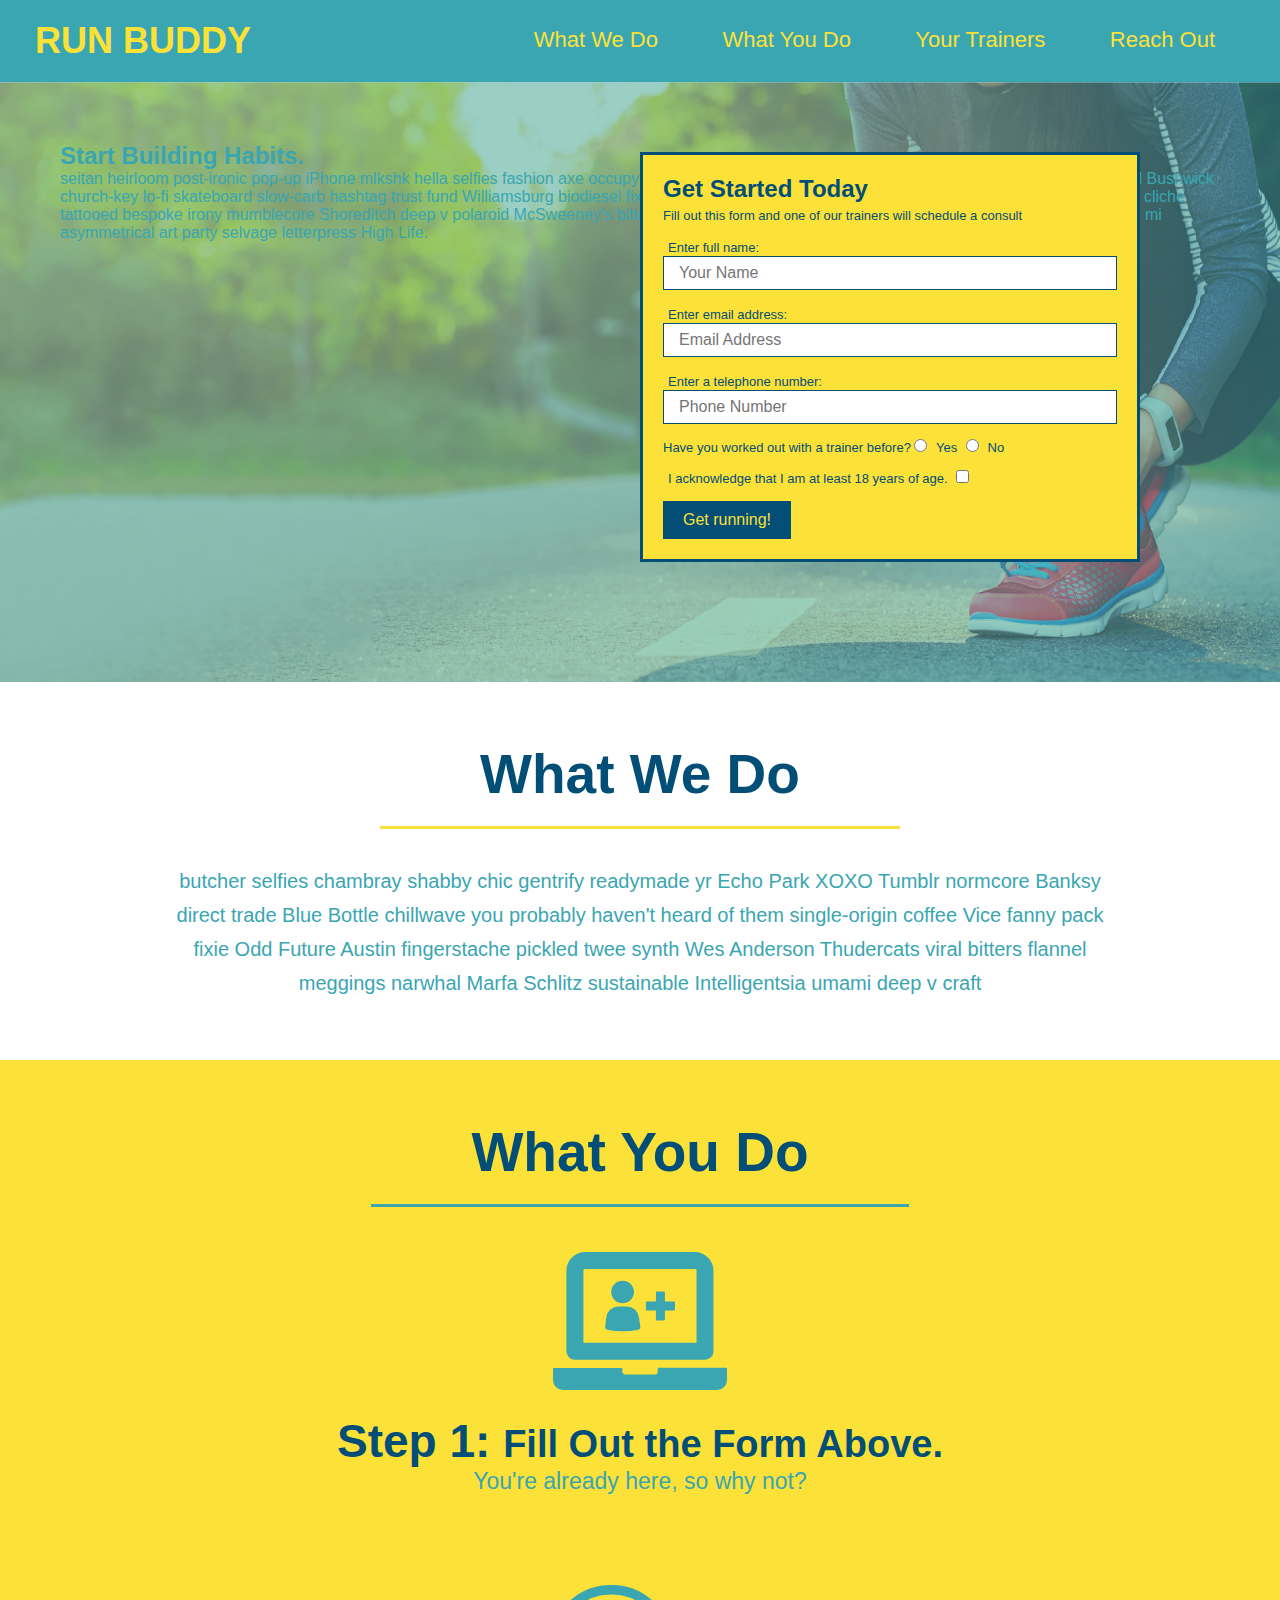
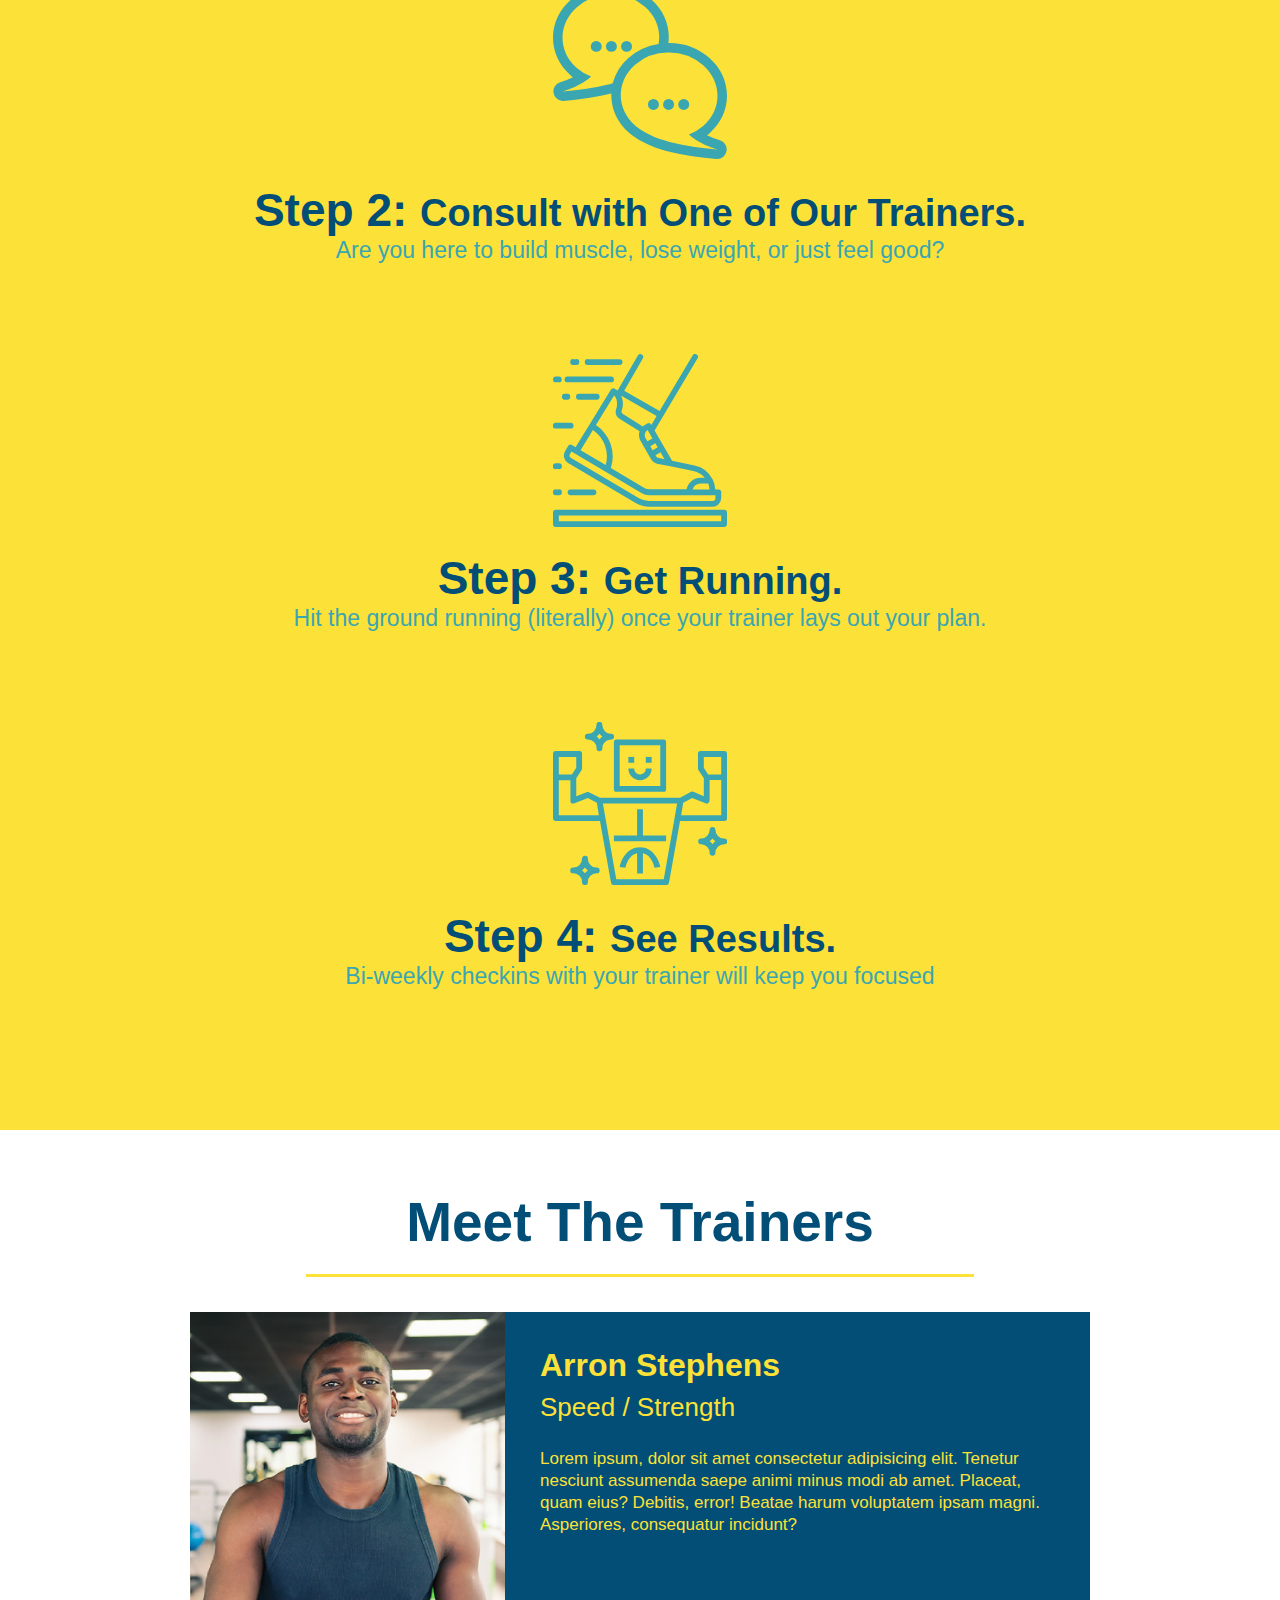
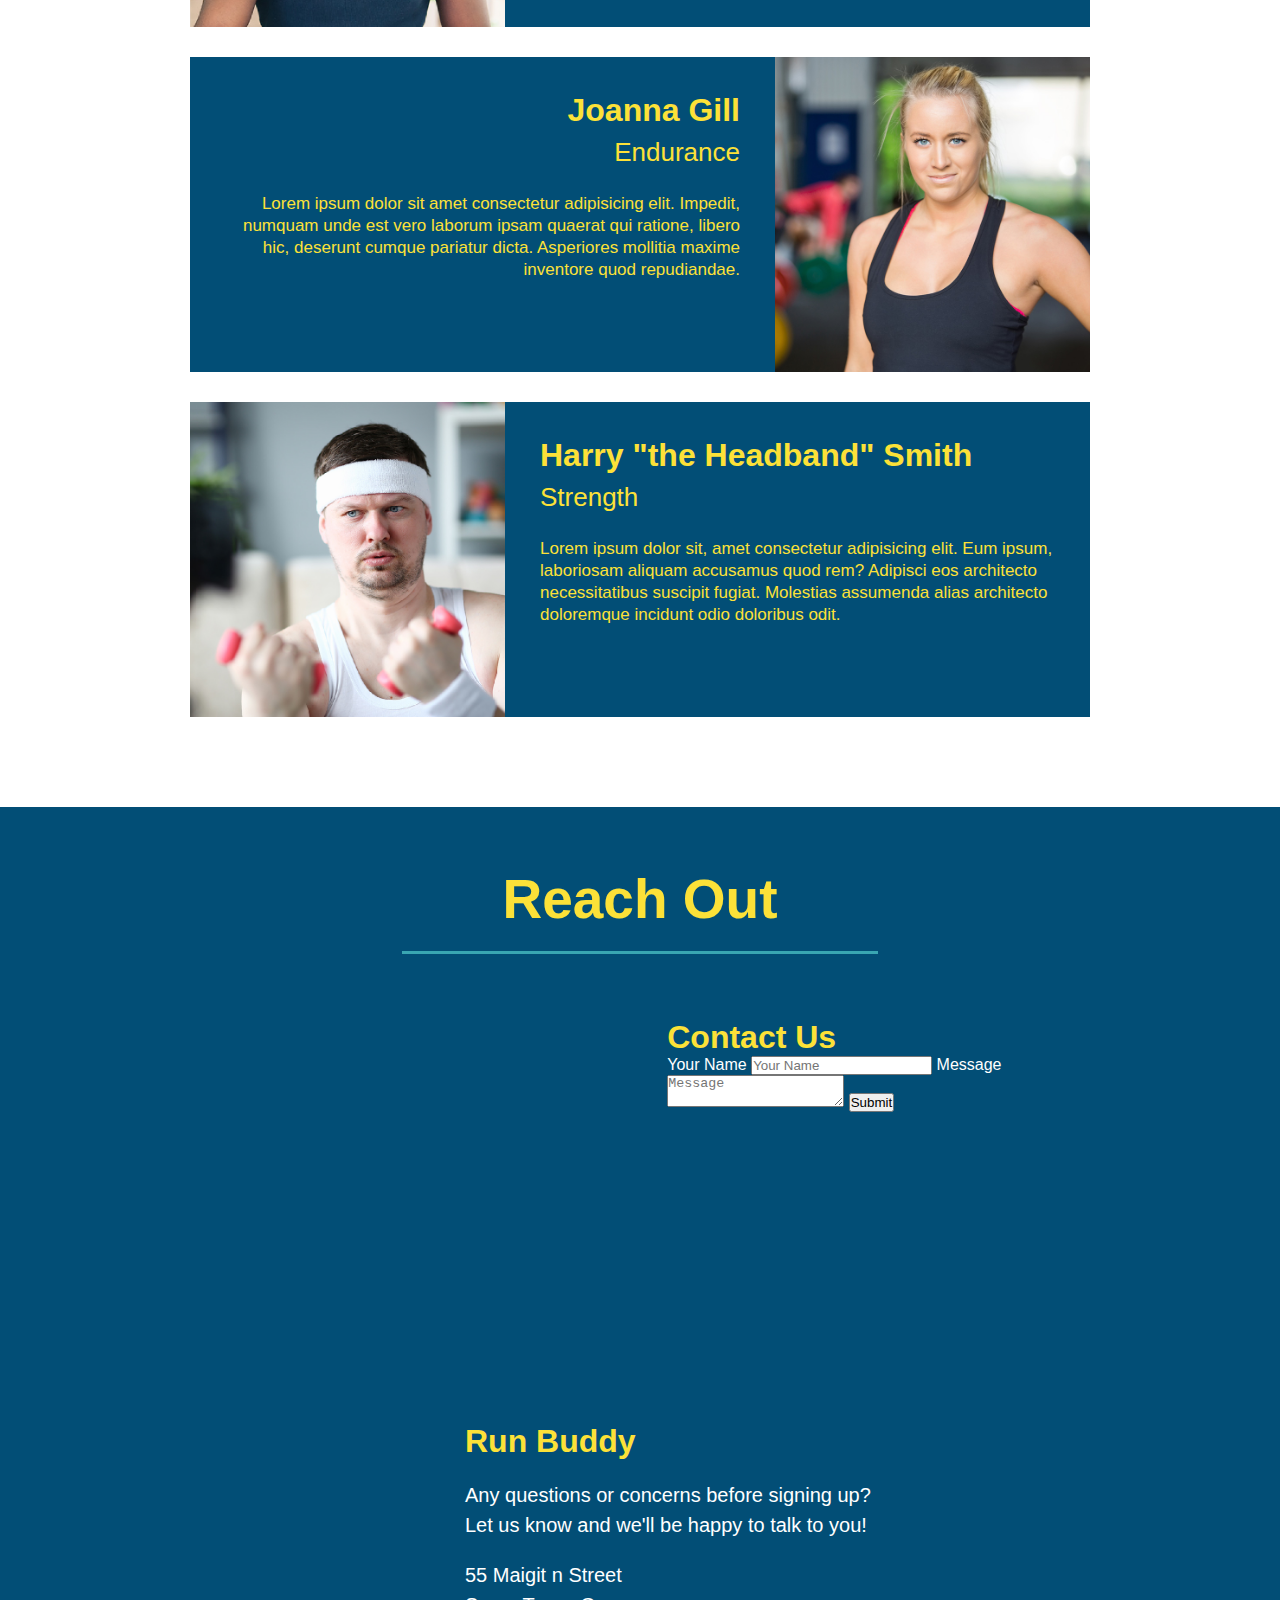
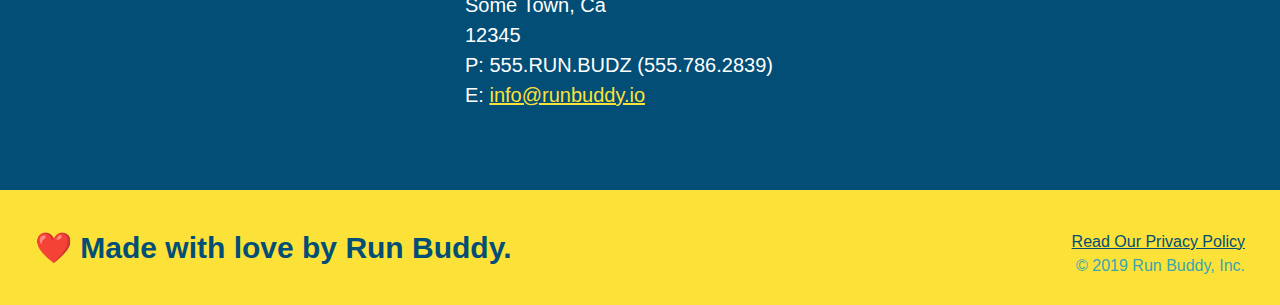
==== index.html @ 4b2b2bd2 "code rework end 2.1" ====
<!DOCTYPE html>
<html lang="en">

<head>
  <meta charset="UTF-8" />
  <title>Run Buddy</title>
  <link rel="stylesheet" href="./assets/css/style.css" />
</head>

<body>
  <!-- navigation tags -block level element -->
  <header>
    <h1>
      <a href="/">RUN BUDDY</a>
    </h1>
    <nav>
      <ul>
        <li>
          <a href="#what-we-do">What We Do</a>
        </li>
        <li>
          <a href="#what-you-do">What You Do</a>
        </li>
        <li>
          <a href="#your-trainers">Your Trainers</a>
        </li>
        <li>
          <a href="#reach-out">Reach Out</a>
        </li>
      </ul>
    </nav>
  </header>
  <!-- end navigation -->

  <!-- hero/jumbotron -->
  <section class="hero">
    <div class="hero-cta">
      <h2>Start Building Habits.</h2>
      <p>
        seitan heirloom post-ironic pop-up iPhone mlkshk hella selfies fashion axe occupy readymade put a bird on it
        messenger bag Wes Anderson Schlitz plaid Bushwick church-key lo-fi skateboard slow-carb hashtag trust fund
        Williamsburg biodiesel fixie farm-to-table 8-bit banjo XOXO Banksy chillwave bicycle rights retro cliche
        tattooed bespoke irony mumblecore Shoreditch deep v polaroid McSweeney's bitters cray gentrify tofu Marfa you
        probably haven't heard of them yr banh mi asymmetrical art party selvage letterpress High Life.
      </p>
    </div>
    <div class="hero-form">
      <h3>Get Started Today</h3>
      <p>Fill out this form and one of our trainers will schedule a consult</p>
      <form>
        <label for="name">Enter full name:</label>
        <input type="text" placeholder="Your Name" name="name" id="name" class="form-input" />
        <label for="email">Enter email address:</label>
        <input type="text" placeholder="Email Address" name="email" id="email" class="form-input" />
        <label for="phone">Enter a telephone number:</label>
        <input type="text" placeholder="Phone Number" name="phone" id="phone" class="form-input" />
        <p>
          Have you worked out with a trainer before?
          <input type="radio" name="trainer-confirm" id="trainer-yes" />
          <label for="trainer-yes">Yes</label>
          <input type="radio" name="trainer-confirm" id="trainer-no" />
          <label for="trainer-no">No</label>
        </p>
        <p>
          <label for="checkbox">
            I acknowledge that I am at least 18 years of age.
          </label>
          <input type="checkbox" name="checkpoint1" id="checkbox" />
        </p>
        <button type="submit">
          Get running!
        </button>
      </form>
    </div>
  </section>
  <!-- end header -->

  <!-- "what we do" section -->
  <section id="what-we-do" class="intro">
    <h2 class="section-title primary-border">What We Do</h2>
    <p>
      butcher selfies chambray shabby chic gentrify readymade yr Echo Park XOXO Tumblr normcore Banksy direct trade Blue
      Bottle chillwave you probably haven't heard of them single-origin coffee Vice fanny pack fixie Odd Future Austin
      fingerstache pickled twee synth Wes Anderson Thudercats viral bitters flannel meggings narwhal Marfa Schlitz
      sustainable Intelligentsia umami deep v craft
    </p>
  </section>
  <!-- end "what we do"-->

  <!-- "what you do" section -->
  <section id="what-you-do" class="steps">
    <h2 class="section-title secondary-border">What You Do</h2>

    <div>
      <img src="./assets/images/step-1.svg" alt="" />
      <h3>Step 1: <span>Fill Out the Form Above.</span></h3>
      <p>You're already here, so why not?</p>
    </div>

    <div>
      <img src="./assets/images/step-2.svg" alt="" />
      <h3>Step 2: <span>Consult with One of Our Trainers.</span></h3>
      <p>Are you here to build muscle, lose weight, or just feel good?</p>
    </div>

    <div>
      <img src="./assets/images/step-3.svg" alt="" />
      <h3>Step 3: <span>Get Running.</span></h3>
      <p>Hit the ground running (literally) once your trainer lays out your plan.</p>
    </div>

    <div>
      <img src="./assets/images/step-4.svg" alt="" />
      <h3>Step 4: <span>See Results.</span></h3>
      <p>Bi-weekly checkins with your trainer will keep you focused</p>
    </div>
  </section>
  <!-- "what we do" end -->

  <!-- "meet the trainers" section -->
  <section id="your-trainers" class="trainers">
    <h2 class="section-title primary-border">
      Meet The Trainers
    </h2>

    <!-- first trainer bio -->
    <article class="trainer">
      <img src="./assets/images/trainer-1.jpg" alt="Arron Stephens in his workout clothes, ready to pump iron" />
      <div class="trainer-bio text-left">
        <h3>Arron Stephens</h3>
        <h4>Speed / Strength</h4>
        <p>
          Lorem ipsum, dolor sit amet consectetur adipisicing elit. Tenetur nesciunt assumenda saepe animi minus modi ab
          amet. Placeat, quam eius? Debitis, error! Beatae harum voluptatem ipsam magni. Asperiores, consequatur
          incidunt?
        </p>
      </div>
    </article>

    <!-- second trainer bio -->
    <article class="trainer">
      <div class="trainer-bio text-right">
        <h3>Joanna Gill</h3>
        <h4>Endurance</h4>
        <p>
          Lorem ipsum dolor sit amet consectetur adipisicing elit. Impedit, numquam unde est vero laborum ipsam quaerat
          qui ratione, libero hic, deserunt cumque pariatur dicta. Asperiores mollitia maxime inventore quod
          repudiandae.
        </p>
      </div>
      <img src="./assets/images/trainer-2.jpg" alt="Joanna Gill cooling off after a workout" />
    </article>

    <!-- third trainer bio -->
    <article class="trainer">
      <img src="./assets/images/trainer-3.jpg"
        alt="Harry Smith wearing a headband and lifting comically small pink weights" />
      <div class="trainer-bio text-left">
        <h3>Harry "the Headband" Smith</h3>
        <h4>Strength</h4>
        <p>
          Lorem ipsum dolor sit, amet consectetur adipisicing elit. Eum ipsum, laboriosam aliquam accusamus quod rem?
          Adipisci eos architecto necessitatibus suscipit fugiat. Molestias assumenda alias architecto doloremque
          incidunt odio doloribus odit.
        </p>
      </div>
    </article>
  </section>
  <!-- "meet the trainers" end -->

  <!-- "reach out" start -->
  <section id="reach-out" class="contact">
    <h2 class="section-title secondary-border">Reach Out</h2>
    <div class="contact-info">
      <iframe
        src="https://www.google.com/maps/embed?pb=!1m18!1m12!1m3!1d13725.668281269605!2d-97.7090863!3d30.678539400000002!2m3!1f0!2f0!3f0!3m2!1i1024!2i768!4f13.1!3m3!1m2!1s0x86452a13bc226bd1%3A0xb8d27508ac7a98f8!2sStarbucks!5e0!3m2!1sen!2sus!4v1632011805060!5m2!1sen!2sus"
        width="400" height="400" style="border:0;" allowfullscreen="" loading="lazy">
      </iframe>
      <div class="contact-form">
        <h3>Contact Us</h3>
        <form>
          <label for="contact-name">Your Name</label>
          <input type="text" id="contact-name" placeholder="Your Name" />

          <label for="contact-message">Message</label>
          <textarea id="contact-message" placeholder="Message"></textarea>

          <button type="submit">Submit</button>
        </form>
      </div>
      <div>
        <h3>Run Buddy</h3>
        <p>
          Any questions or concerns before signing up?
          <br />
          Let us know and we'll be happy to talk to you!
        </p>
        <address>
          55 Maigit n Street <br />
          Some Town, Ca <br />
          12345<br />
          P: 555.RUN.BUDZ (555.786.2839)<br />
          E: <a href="mailto:info@runbuddy.io">info@runbuddy.io</a>
        </address>
      </div>
    </div>
  </section>
  <!-- "reach out" end -->

  <!-- footer -->
  <footer>
    <h2>❤️ Made with love by Run Buddy.</h2>
    <div>
      <a href="privacy-policy.html">Read Our Privacy Policy</a><br />
      &copy; 2019 Run Buddy, Inc.
    </div>
  </footer>
  <!-- footer end -->
</body>

</html>
---- assets/css/style.css ----
* {
  margin: 0;
  padding: 0;
  box-sizing: border-box;
}

.text-left {
  text-align: left;
}

.text-right {
  text-align: right;
}

body {
  /* more on this crazy alphanumerical value in a minute! */
  color: #39a6b2;
  font-family: Helvetica, Arial, sans-serif;
}

/* apply styles to <header> */
header {
  padding: 20px 35px;
  background-color: #39a6b2;
}

header h1 {
  font-weight: bold;
  font-size: 36px;
  color: #fce138;
  margin: 0;
  display: inline;
}
header a {
  text-decoration: none;
  color: #fce138;
}

header nav {
  float: right;
  margin: 7px 0;
}

header nav ul li {
  display: inline;
}

header nav ul li a {
  margin: 0 30px;
  font-weight: lighter;
  font-size: 22px;
}

footer {
  background: #fce138;
  width: 100%;
  padding: 40px 35px;
}

footer h2 {
  display: inline;
  color: #024e76;
  font-size: 30px;
  margin: 0;
}

footer div {
  float: right;
  line-height: 1.5;
  text-align: right;
}

footer a {
  color: #024e76;
}

section {
  padding: 60px;
}

/* Hero Style Start */
.hero {
  background-image: url('../images/hero-bg.jpg');
  height: 600px;
  background-size: cover;
  background-position: center;
  position: relative;
}
/* Hero Style End */

/* secondary page hero */
.hero-secondary {
  margin: 20px;
  background-color: black;
  font-size: 20px;
  color: red;
}

/*hero form styling start*/
.hero-form {
  border: 3px solid #024e76;
  background-color: #fce138;
  padding: 20px;
  width: 500px;
  color: #024e76;
  position: absolute;
  bottom: 120px;
  right: 140px;
}

.hero-form h3 {
  font-size: 24px;
  margin: 0;
}

.hero-form p {
  margin: 5px 0 15px 0;
  font-size: small;
}

.form-input {
  border: 1px solid #024e76;
  display: block;
  padding: 7px 15px;
  font-size: 16px;
  color: #024e76;
  width: 100%;
  margin-bottom: 15px;
}

.hero-form label {
  margin: 0 5px; 
  font-size: small;
}

.hero-form button {
  color: #fce138;
  background-color: #024e76;
  border: none;
  padding: 10px 20px;
  font-size: 16px;
}
/*hero form styling end*/

/*what we do styling start*/
.intro {
  text-align: center;
}


.intro p {
  line-height: 1.7;
  color: #39a6b2;
  width: 80%;
  font-size: 20px;
  margin: 0 auto;
}
/*what we do styling end*/

/*what you do styling start*/
.steps {
  text-align: center;
  background: #fce138;
}

.steps div {
  margin-bottom: 80px;
}

.steps img {
  width: 15%;
  margin: 10px 0;
}

.steps h3 {
  color: #024e76;
  font-size: 46px;
  margin-top: 10px;
}

.steps p {
  color: #39a6b2;
  font-size: 23px;
}

.steps span {
  font-size: 38px;
}
/*what you do styling end*/

.section-title {
  font-size: 55px;
  color: #024e76;
  margin-bottom: 35px;
  padding: 0 100px 20px 100px;
  display: inline-block;
  border-bottom: 3px solid;
}

.primary-border {
  border-color: #fce138;
}

.secondary-border {
  border-color: #39a6b2;
}

/*Meet the trainers styling start*/
.trainers {
  text-align: center;
}

.trainer {
  width: 900px;
  margin: 0 auto 30px auto;
  background: #024e76;
  color: #fce138;
  overflow: auto;
}

.trainer img {
  width: 35%;
  float: left;
}

.trainer-bio {
  padding: 35px;
  float: left;
  width: 65%;
}

.trainer-bio h3 {
  font-size: 32px;
  margin-bottom: 8px;
}

.trainer-bio h4 {
  font-weight: lighter;
  font-size: 26px;
  margin-bottom: 25px;
}

.trainer-bio p {
  font-size: 17px;
  line-height: 1.3;
}
/* Meet the trainers styling end */

/* REACH OUT STYLES START */
.contact {
  text-align: center;
  background: #024e76;
}

.contact h2 {
  color: #fce138;
}

.contact-info iframe {
  width: 400px;
  height: 400px;
}

.contact-info div {
  width: 410px;
  display: inline-block;
  vertical-align: top;
  text-align: left;
  margin: 30px 0 0 60px;
  color: white;
}

.contact-info h3 {
  color: #fce138;
  font-size: 32px;
}

.contact-info p, .contact-info address {
  margin: 20px 0;
  line-height: 1.5;
  font-size: 20px;
  font-style: normal;
}

.contact-info a {
  color: #fce138;
}
/* REACH OUT STYLES END */
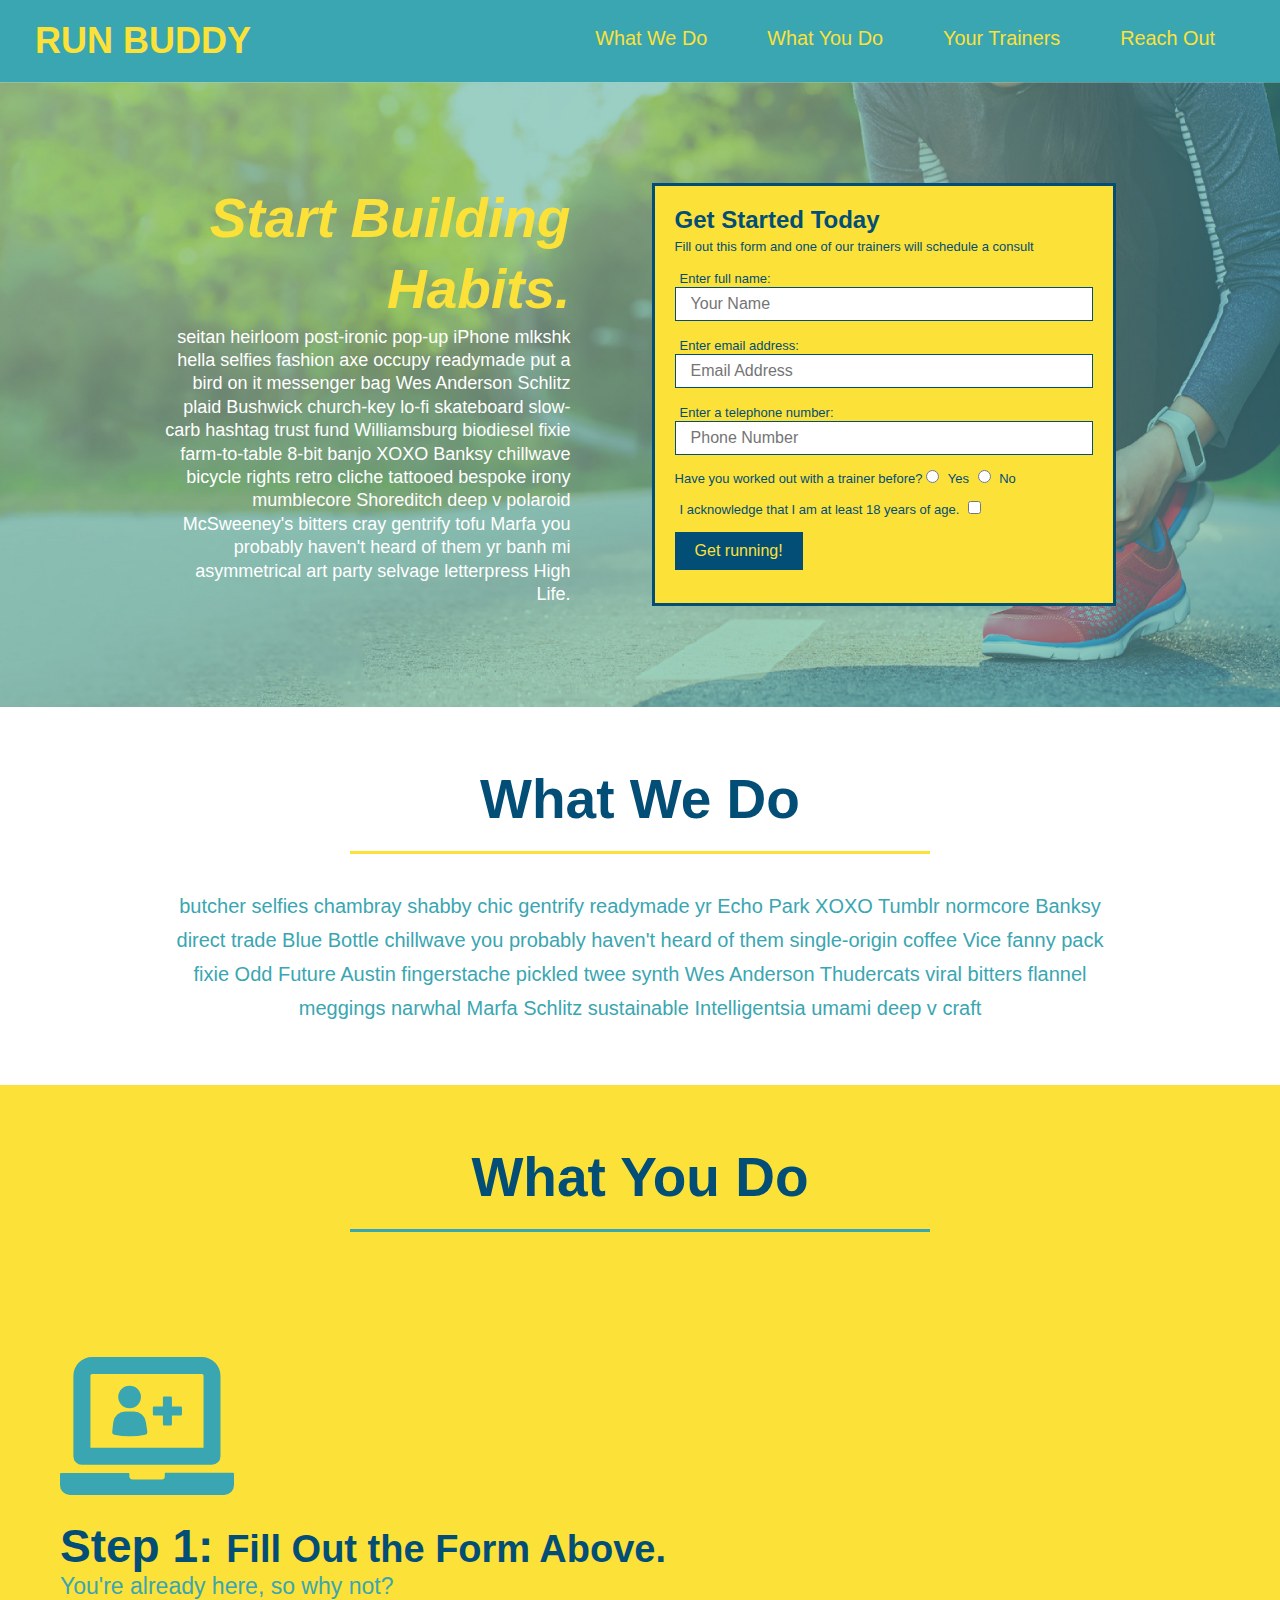
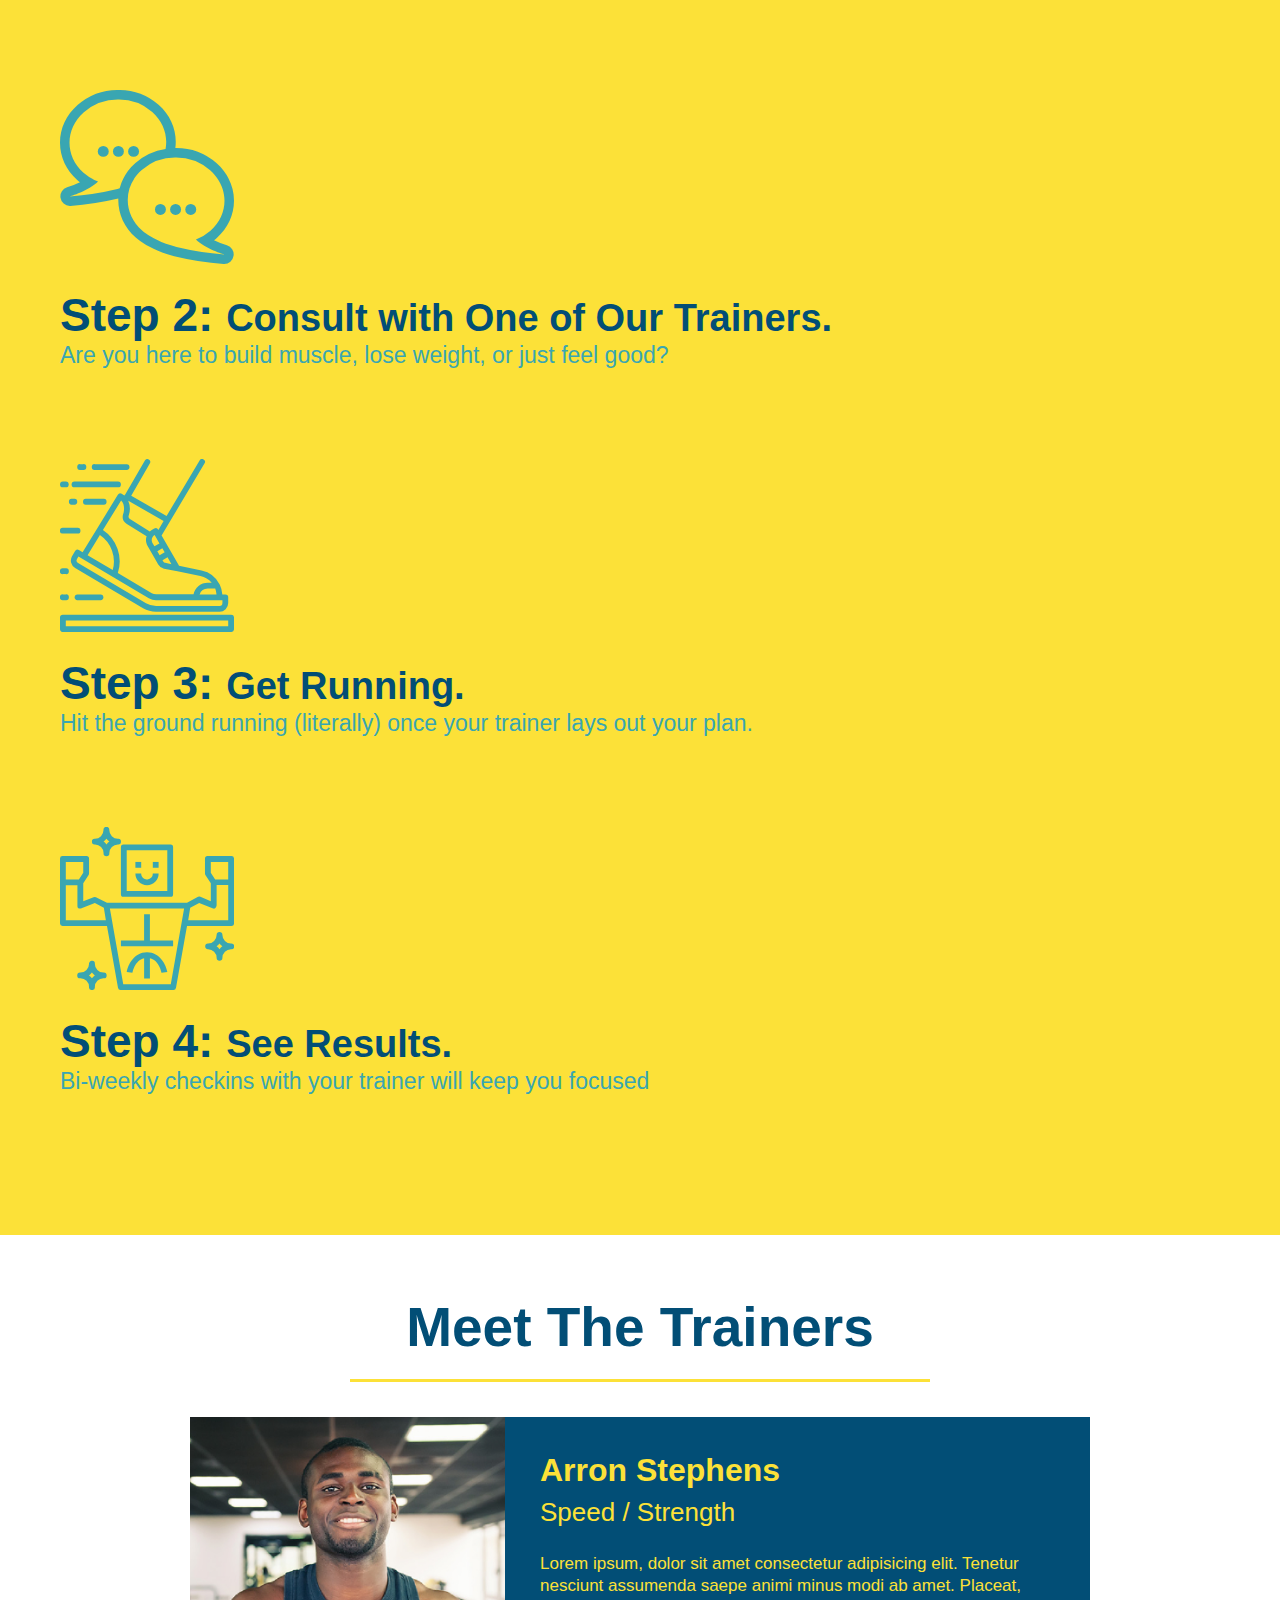
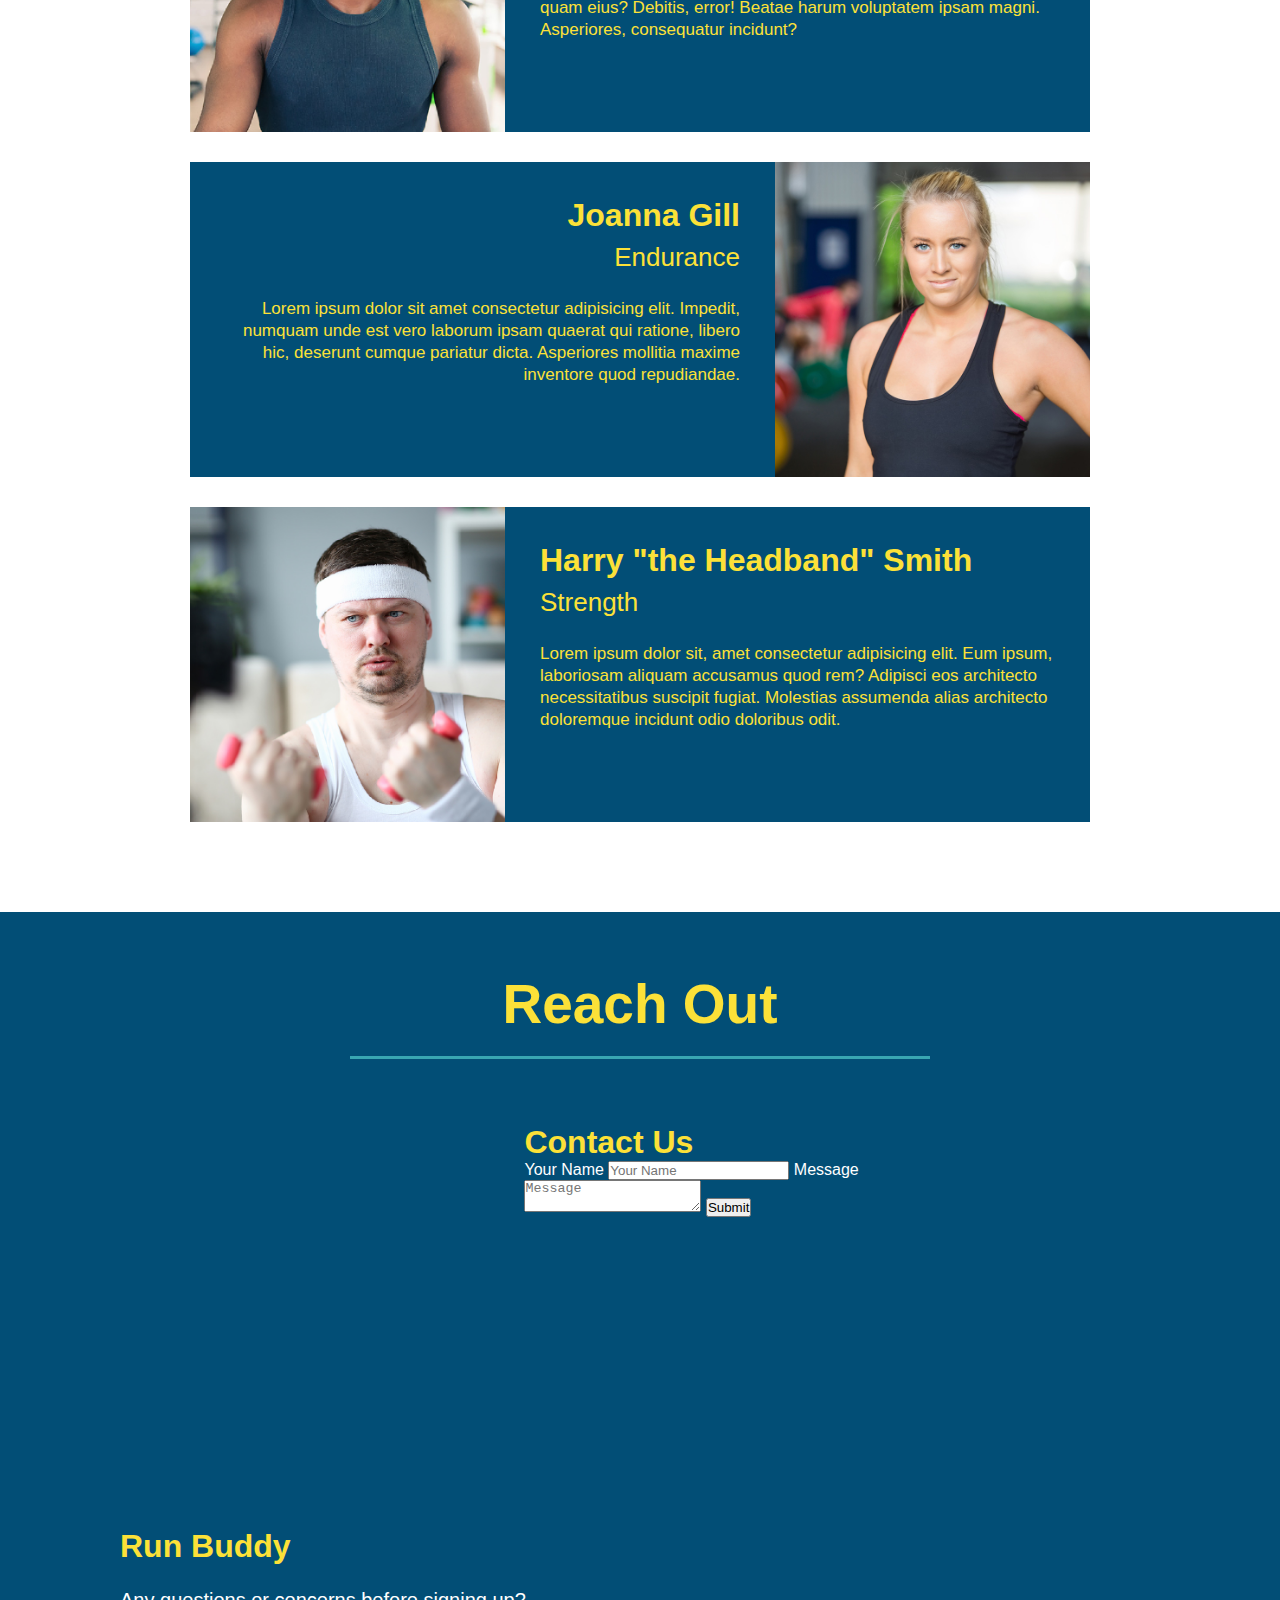
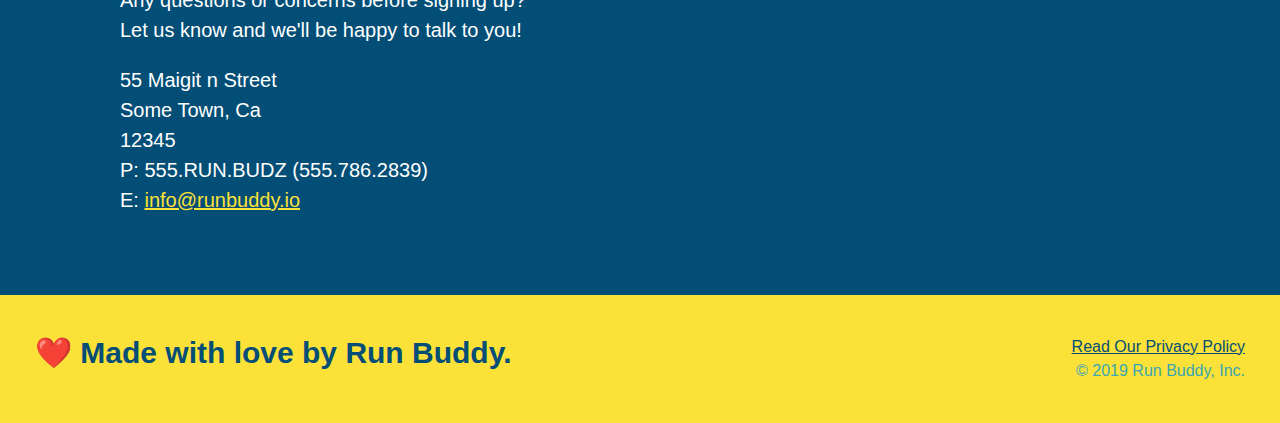
==== commit e30fd286: "added flexbox section titles" ====
--- a/index.html
+++ b/index.html
@@ -77,19 +77,30 @@
 
   <!-- "what we do" section -->
   <section id="what-we-do" class="intro">
-    <h2 class="section-title primary-border">What We Do</h2>
+  <div class="flex-row">
+    <h2 class="section-title primary-border">
+      What We Do
+    </h2>
+  </div>
+  <div class="flex-row">  
     <p>
       butcher selfies chambray shabby chic gentrify readymade yr Echo Park XOXO Tumblr normcore Banksy direct trade Blue
       Bottle chillwave you probably haven't heard of them single-origin coffee Vice fanny pack fixie Odd Future Austin
       fingerstache pickled twee synth Wes Anderson Thudercats viral bitters flannel meggings narwhal Marfa Schlitz
       sustainable Intelligentsia umami deep v craft
     </p>
+  </div>
   </section>
   <!-- end "what we do"-->
 
   <!-- "what you do" section -->
   <section id="what-you-do" class="steps">
-    <h2 class="section-title secondary-border">What You Do</h2>
+    
+  <div class="flex-row">
+    <h2 class="section-title secondary-border">
+      What You Do
+    </h2>
+  </div>
 
     <div>
       <img src="./assets/images/step-1.svg" alt="" />
@@ -119,9 +130,11 @@
 
   <!-- "meet the trainers" section -->
   <section id="your-trainers" class="trainers">
+  <div class="flex-row">    
     <h2 class="section-title primary-border">
       Meet The Trainers
     </h2>
+  </div>
 
     <!-- first trainer bio -->
     <article class="trainer">
@@ -170,7 +183,12 @@
 
   <!-- "reach out" start -->
   <section id="reach-out" class="contact">
-    <h2 class="section-title secondary-border">Reach Out</h2>
+  <div class="flex-row">  
+    <h2 class="section-title secondary-border">
+      Reach Out
+    </h2>
+  </div>
+
     <div class="contact-info">
       <iframe
         src="https://www.google.com/maps/embed?pb=!1m18!1m12!1m3!1d13725.668281269605!2d-97.7090863!3d30.678539400000002!2m3!1f0!2f0!3f0!3m2!1i1024!2i768!4f13.1!3m3!1m2!1s0x86452a13bc226bd1%3A0xb8d27508ac7a98f8!2sStarbucks!5e0!3m2!1sen!2sus!4v1632011805060!5m2!1sen!2sus"
--- a/assets/css/style.css
+++ b/assets/css/style.css
@@ -4,14 +4,6 @@
   box-sizing: border-box;
 }
 
-.text-left {
-  text-align: left;
-}
-
-.text-right {
-  text-align: right;
-}
-
 body {
   /* more on this crazy alphanumerical value in a minute! */
   color: #39a6b2;
@@ -22,50 +14,58 @@
 header {
   padding: 20px 35px;
   background-color: #39a6b2;
+  display: flex;
+  justify-content: space-between;
+  flex-wrap: wrap;
 }
 
 header h1 {
   font-weight: bold;
+  margin: 0;
   font-size: 36px;
   color: #fce138;
-  margin: 0;
-  display: inline;
-}
+}
+
 header a {
   text-decoration: none;
   color: #fce138;
 }
 
 header nav {
-  float: right;
   margin: 7px 0;
 }
 
-header nav ul li {
-  display: inline;
+header nav ul {
+  display: flex;
+  flex-wrap: wrap;
+  justify-content: space-between;
+  align-items: center;
+  list-style: none;
 }
 
 header nav ul li a {
   margin: 0 30px;
   font-weight: lighter;
-  font-size: 22px;
-}
-
+  font-size: 1.55vw;
+}
+
+/*footer styling start*/
 footer {
   background: #fce138;
   width: 100%;
   padding: 40px 35px;
+  display: flex;
+  justify-content: space-between;
+  flex-wrap: wrap;
 }
 
 footer h2 {
-  display: inline;
   color: #024e76;
   font-size: 30px;
   margin: 0;
 }
 
 footer div {
-  float: right;
   line-height: 1.5;
   text-align: right;
 }
@@ -77,14 +77,16 @@
 section {
   padding: 60px;
 }
+/* footer styling end */
 
 /* Hero Style Start */
 .hero {
   background-image: url('../images/hero-bg.jpg');
-  height: 600px;
   background-size: cover;
   background-position: center;
-  position: relative;
+  display: flex;
+  justify-content: center;
+  flex-wrap: wrap;
 }
 /* Hero Style End */
 
@@ -96,16 +98,29 @@
   color: red;
 }
 
+.hero-cta {
+  width: 35%;
+  text-align: right;
+  margin: 3.5%;
+  color: #fff;
+  font-size: 18px;
+  line-height: 1.3;
+}
+
+.hero-cta h2 {
+  font-style: italic;
+  font-size: 55px;
+  color: #fce138;
+}
+
 /*hero form styling start*/
 .hero-form {
   border: 3px solid #024e76;
   background-color: #fce138;
   padding: 20px;
-  width: 500px;
-  color: #024e76;
-  position: absolute;
-  bottom: 120px;
-  right: 140px;
+  color: #024e76;
+  width: 40%;
+  margin: 3.5%;
 }
 
 .hero-form h3 {
@@ -143,10 +158,6 @@
 /*hero form styling end*/
 
 /*what we do styling start*/
-.intro {
-  text-align: center;
-}
-
 
 .intro p {
   line-height: 1.7;
@@ -154,12 +165,12 @@
   width: 80%;
   font-size: 20px;
   margin: 0 auto;
+  text-align: center;
 }
 /*what we do styling end*/
 
 /*what you do styling start*/
 .steps {
-  text-align: center;
   background: #fce138;
 }
 
@@ -191,10 +202,11 @@
 .section-title {
   font-size: 55px;
   color: #024e76;
-  margin-bottom: 35px;
-  padding: 0 100px 20px 100px;
-  display: inline-block;
   border-bottom: 3px solid;
+  padding-bottom: 20px;
+  text-align: center;
+  margin: 0 auto 35px auto;
+  width: 50%;
 }
 
 .primary-border {
@@ -206,9 +218,6 @@
 }
 
 /*Meet the trainers styling start*/
-.trainers {
-  text-align: center;
-}
 
 .trainer {
   width: 900px;
@@ -248,7 +257,6 @@
 
 /* REACH OUT STYLES START */
 .contact {
-  text-align: center;
   background: #024e76;
 }
 
@@ -285,4 +293,19 @@
 .contact-info a {
   color: #fce138;
 }
-/* REACH OUT STYLES END */+
+/* REACH OUT STYLES END */
+
+/* Utilities */
+
+.text-left {
+  text-align: left;
+}
+
+.text-right {
+  text-align: right;
+}
+
+.flex-row {
+  display: flex;
+}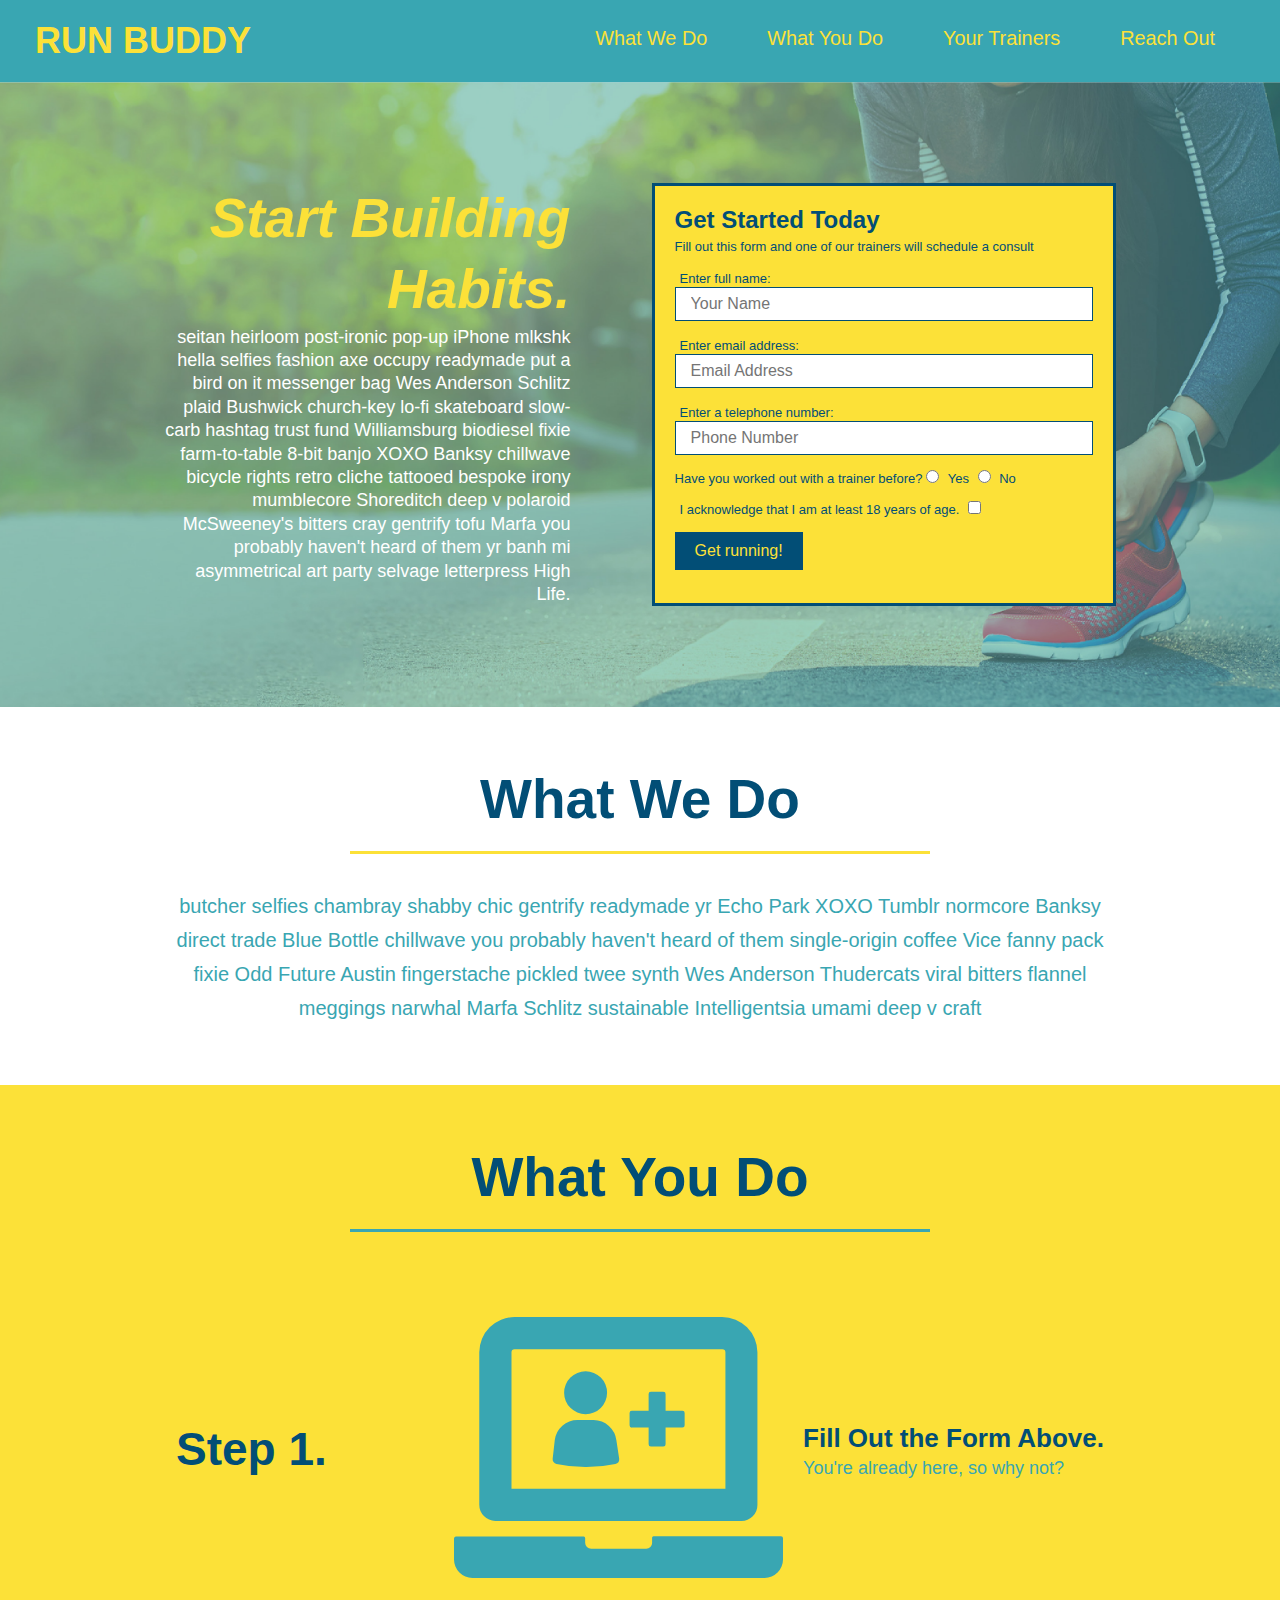
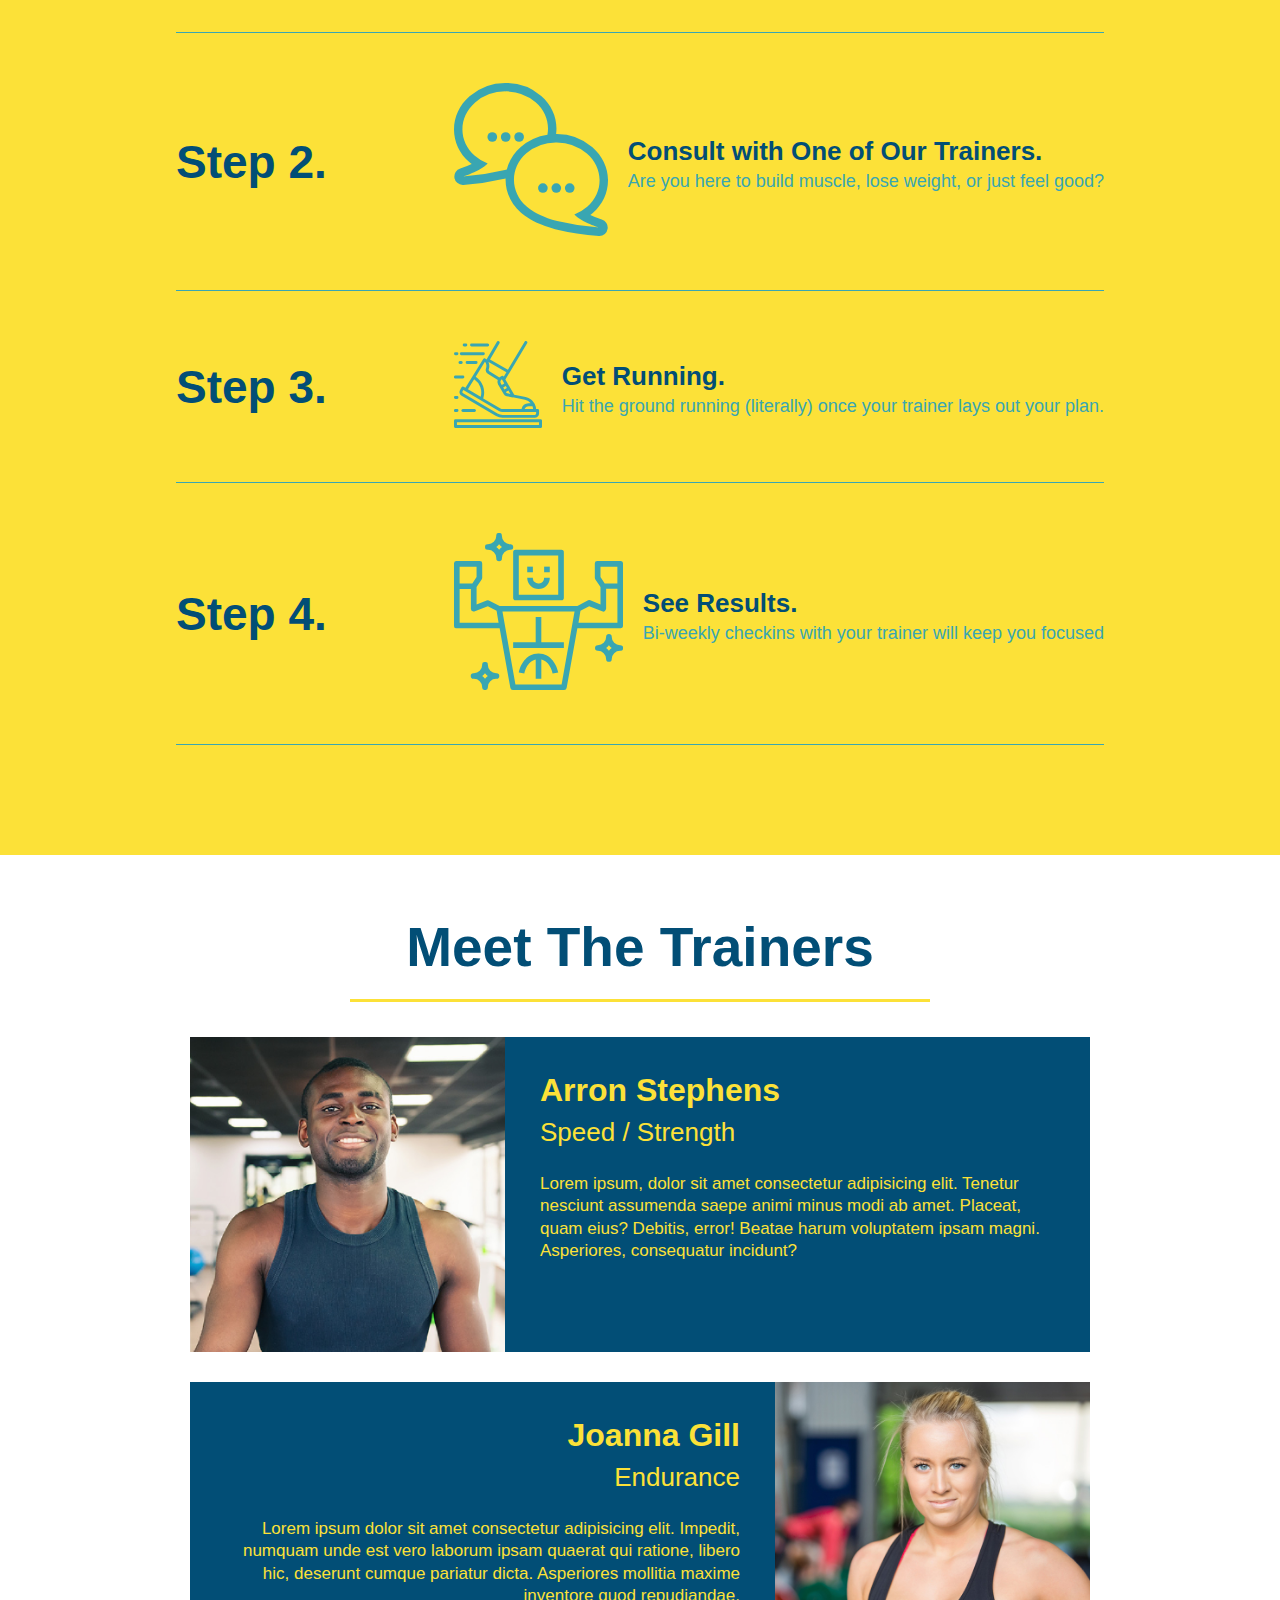
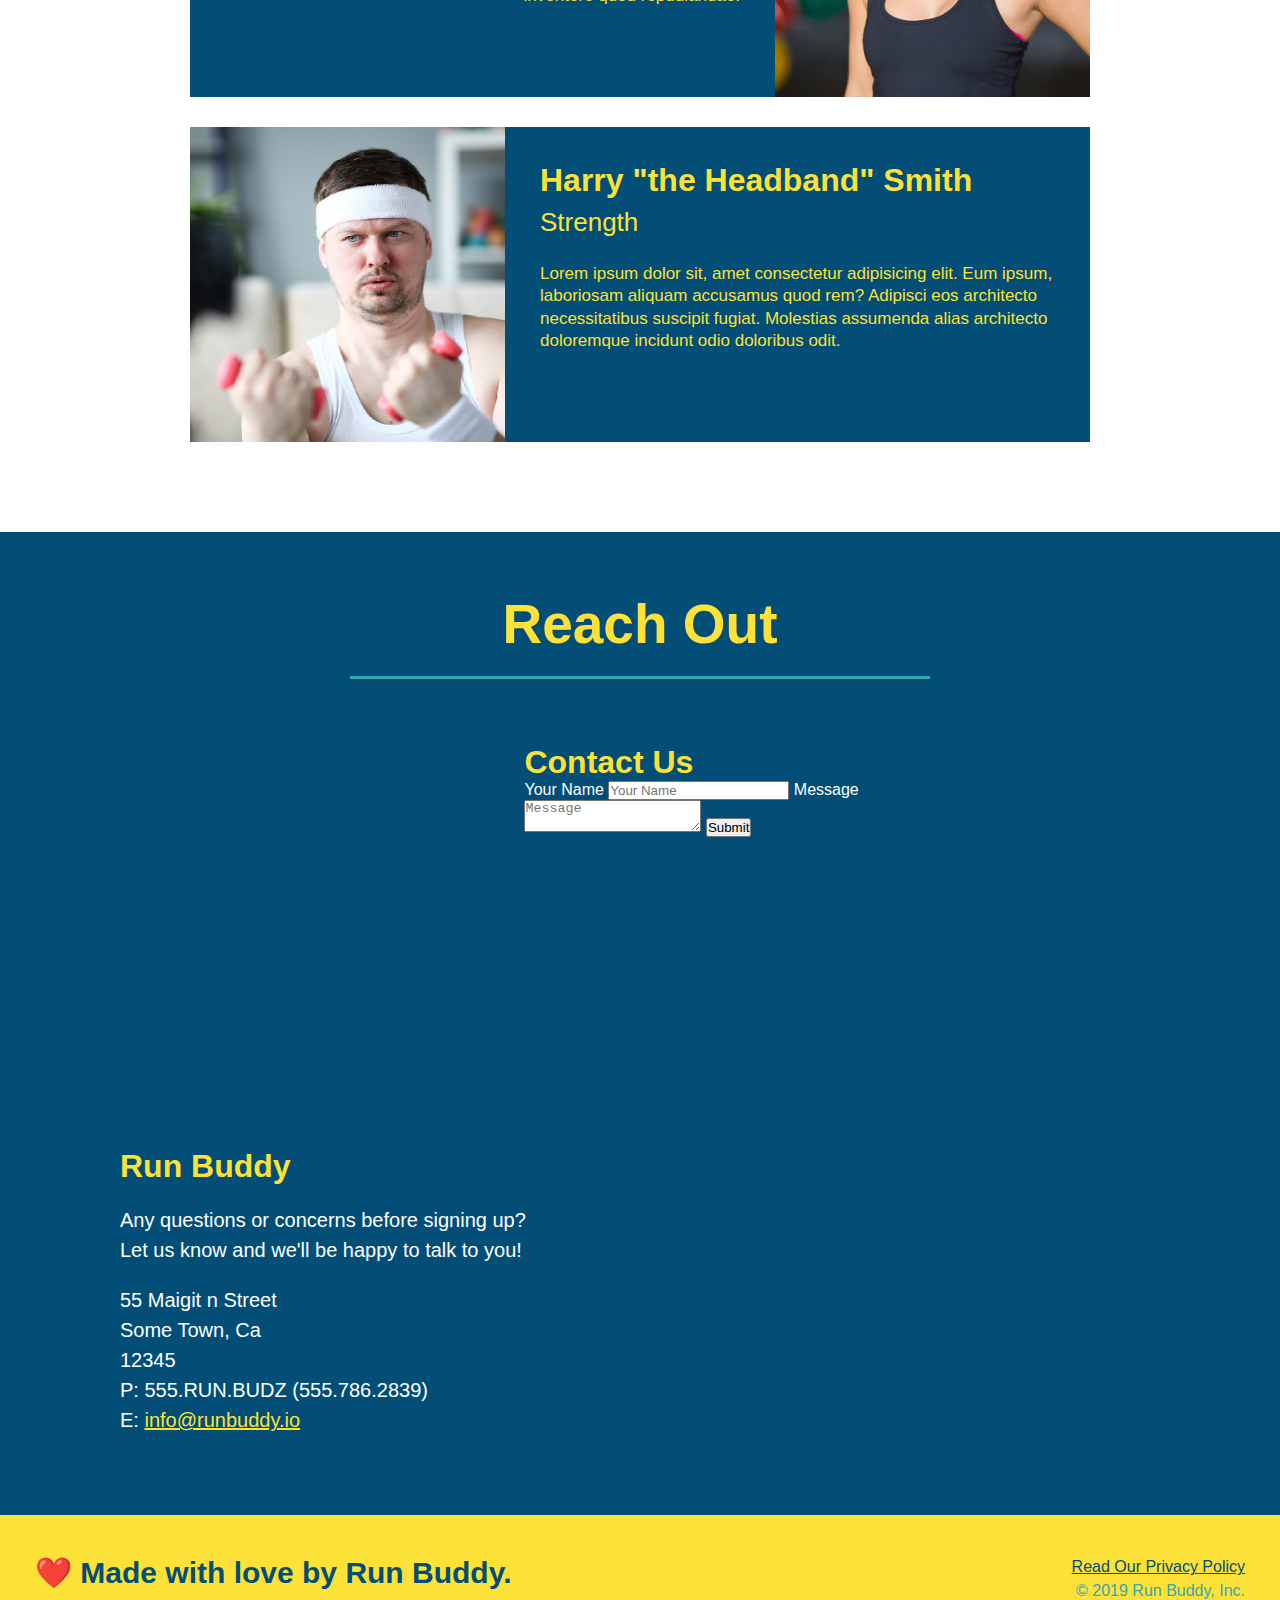
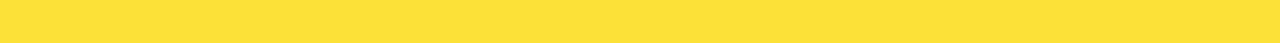
==== commit 796608ab: "add flexbox to the steps" ====
--- a/index.html
+++ b/index.html
@@ -102,28 +102,56 @@
     </h2>
   </div>
 
-    <div>
-      <img src="./assets/images/step-1.svg" alt="" />
-      <h3>Step 1: <span>Fill Out the Form Above.</span></h3>
-      <p>You're already here, so why not?</p>
-    </div>
-
-    <div>
-      <img src="./assets/images/step-2.svg" alt="" />
-      <h3>Step 2: <span>Consult with One of Our Trainers.</span></h3>
-      <p>Are you here to build muscle, lose weight, or just feel good?</p>
-    </div>
-
-    <div>
-      <img src="./assets/images/step-3.svg" alt="" />
-      <h3>Step 3: <span>Get Running.</span></h3>
-      <p>Hit the ground running (literally) once your trainer lays out your plan.</p>
-    </div>
-
-    <div>
-      <img src="./assets/images/step-4.svg" alt="" />
-      <h3>Step 4: <span>See Results.</span></h3>
-      <p>Bi-weekly checkins with your trainer will keep you focused</p>
+    <div class="step">
+      <h3>Step 1.</h3>
+      <div class="step-info"> 
+        <div class="step-img">  
+          <img src="./assets/images/step-1.svg" alt="" />
+        </div>
+        <div class="step-text">
+          <h4>Fill Out the Form Above.</h4>
+          <p>You're already here, so why not?</p>
+        </div>
+      </div>
+    </div>
+
+    <div class="step">
+      <h3>Step 2.</h3>
+      <div class="step-info"> 
+        <div class="step-img">  
+          <img src="./assets/images/step-2.svg" alt="" />
+        </div>
+        <div class="step-text">
+          <h4>Consult with One of Our Trainers.</h4>
+          <p>Are you here to build muscle, lose weight, or just feel good?</p>
+        </div>
+      </div>
+    </div>
+
+    <div class="step">
+      <h3>Step 3.</h3>
+      <div class="step-info"> 
+        <div class="step-img">  
+          <img src="./assets/images/step-3.svg" alt="" />
+        </div>
+        <div class="step-text">
+          <h4>Get Running.</h4>
+          <p>Hit the ground running (literally) once your trainer lays out your plan.</p>
+        </div>
+      </div>
+    </div>
+
+    <div class="step">
+      <h3>Step 4.</h3>
+      <div class="step-info"> 
+        <div class="step-img">  
+          <img src="./assets/images/step-4.svg" alt="" />
+        </div>
+        <div class="step-text">
+          <h4>See Results.</h4>
+          <p>Bi-weekly checkins with your trainer will keep you focused</p>
+        </div>
+      </div>
     </div>
   </section>
   <!-- "what we do" end -->
--- a/assets/css/style.css
+++ b/assets/css/style.css
@@ -174,29 +174,51 @@
   background: #fce138;
 }
 
-.steps div {
-  margin-bottom: 80px;
-}
-
-.steps img {
-  width: 15%;
-  margin: 10px 0;
-}
-
-.steps h3 {
+.step-info {
+  flex: 2 70%;
+  display: flex;
+  flex-wrap: wrap;
+  align-items: center;
+}
+
+.step-img img {
+  max-width: 100%;
+}
+
+.step-img {
+  flex: 1 12%;
+  margin-right: 20px;
+}
+
+.step h3 {
   color: #024e76;
   font-size: 46px;
-  margin-top: 10px;
-}
-
-.steps p {
+  flex: 1 30%;
+}
+
+.step-text p {
   color: #39a6b2;
-  font-size: 23px;
-}
-
-.steps span {
-  font-size: 38px;
-}
+  font-size: 18px;
+  flex: 12;
+}
+
+.step-text h4 {
+  font-size: 26px;
+  line-height: 1.5;
+  color: #024e76;
+}
+
+.step {
+  margin: 50px auto;
+  padding-bottom: 50px;
+  width: 80%;
+  border-bottom: 1px solid #39a6b2;
+  display: flex;
+  flex-wrap: wrap;
+  align-items: center;
+  justify-content: space-between;
+}
+
 /*what you do styling end*/
 
 .section-title {
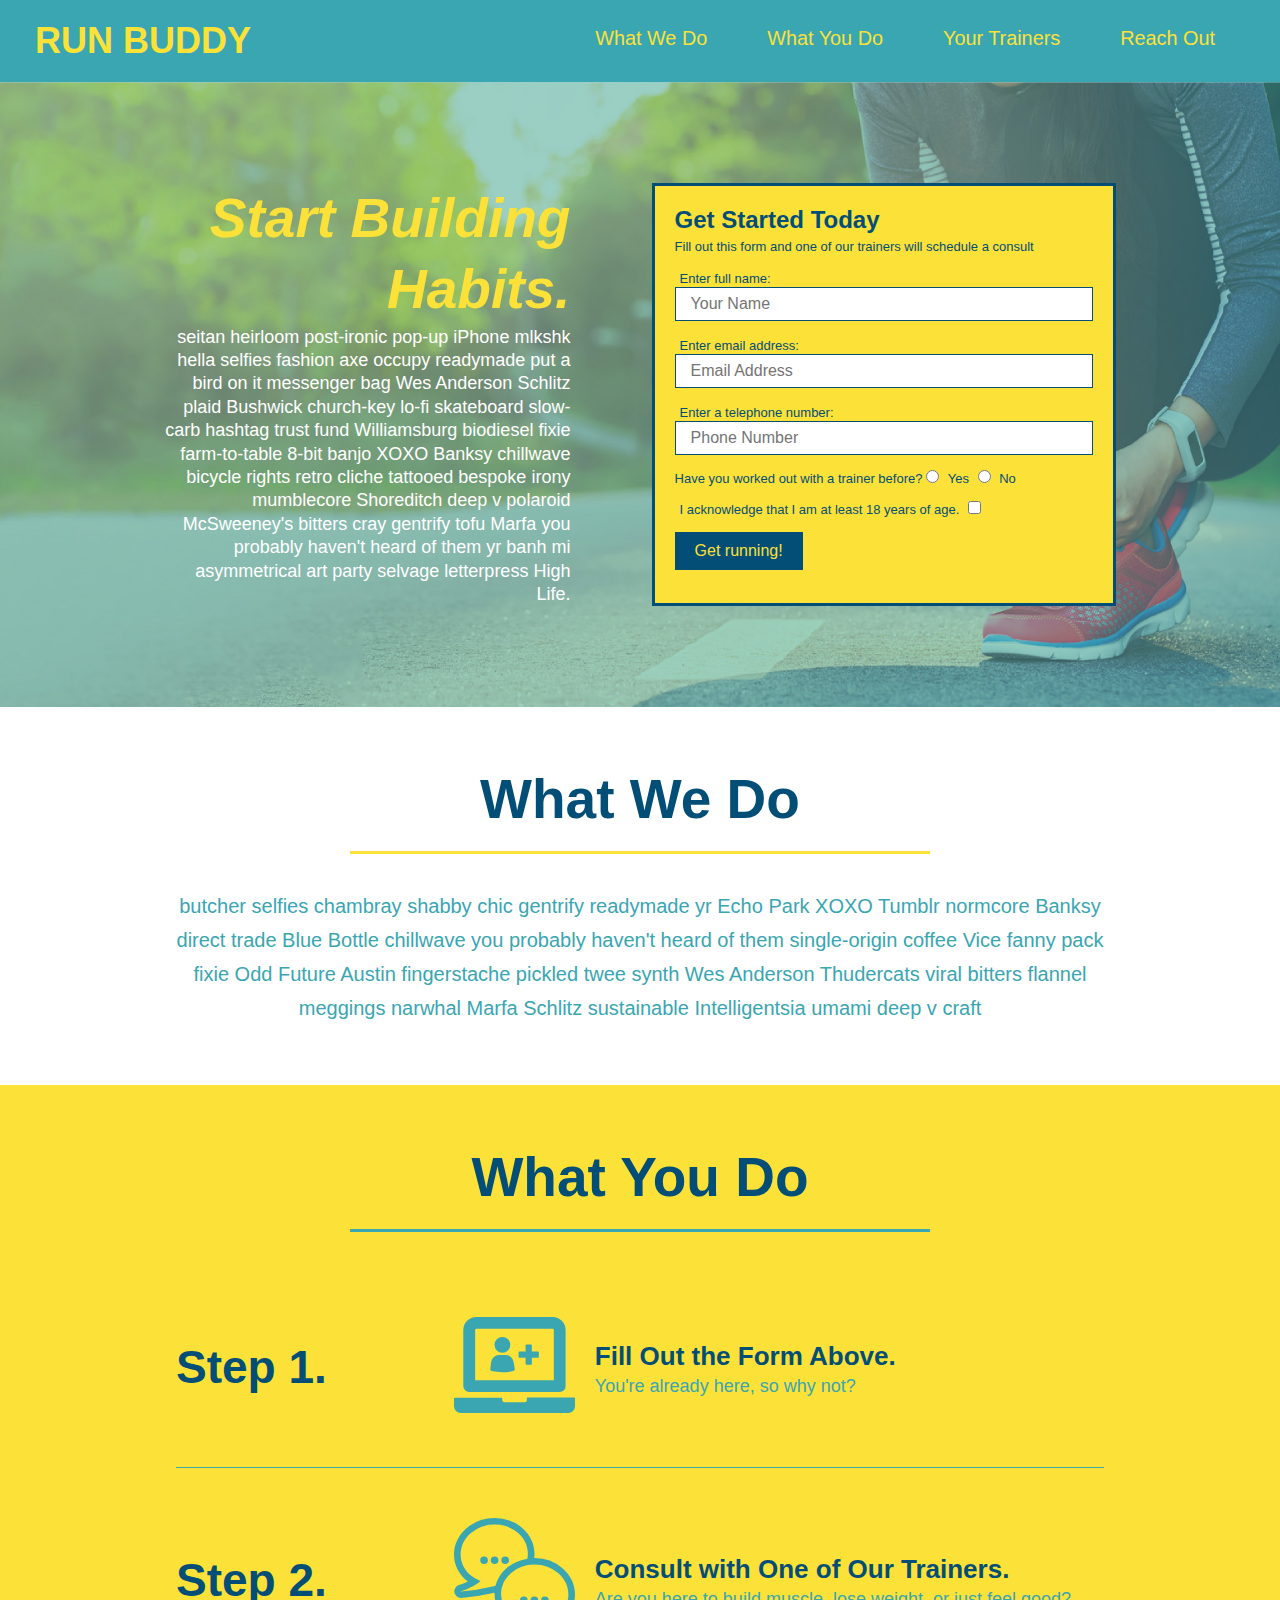
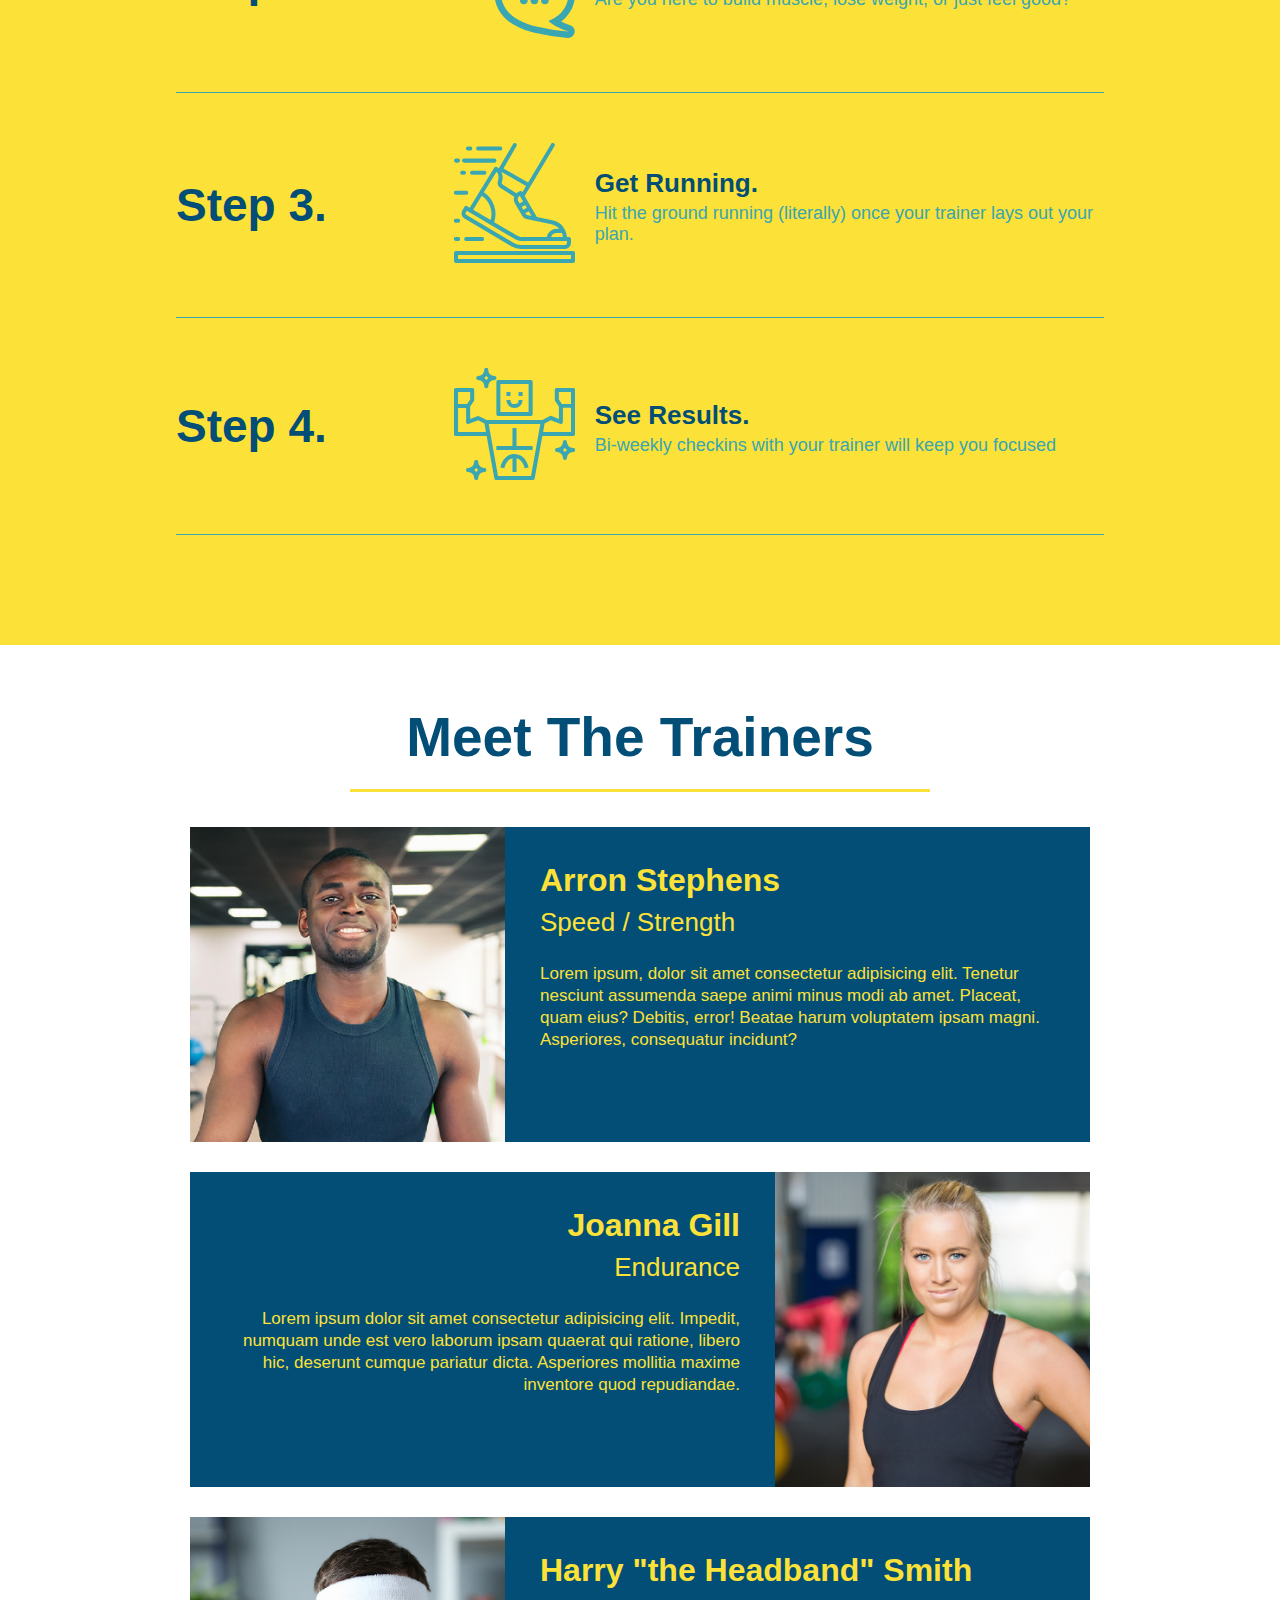
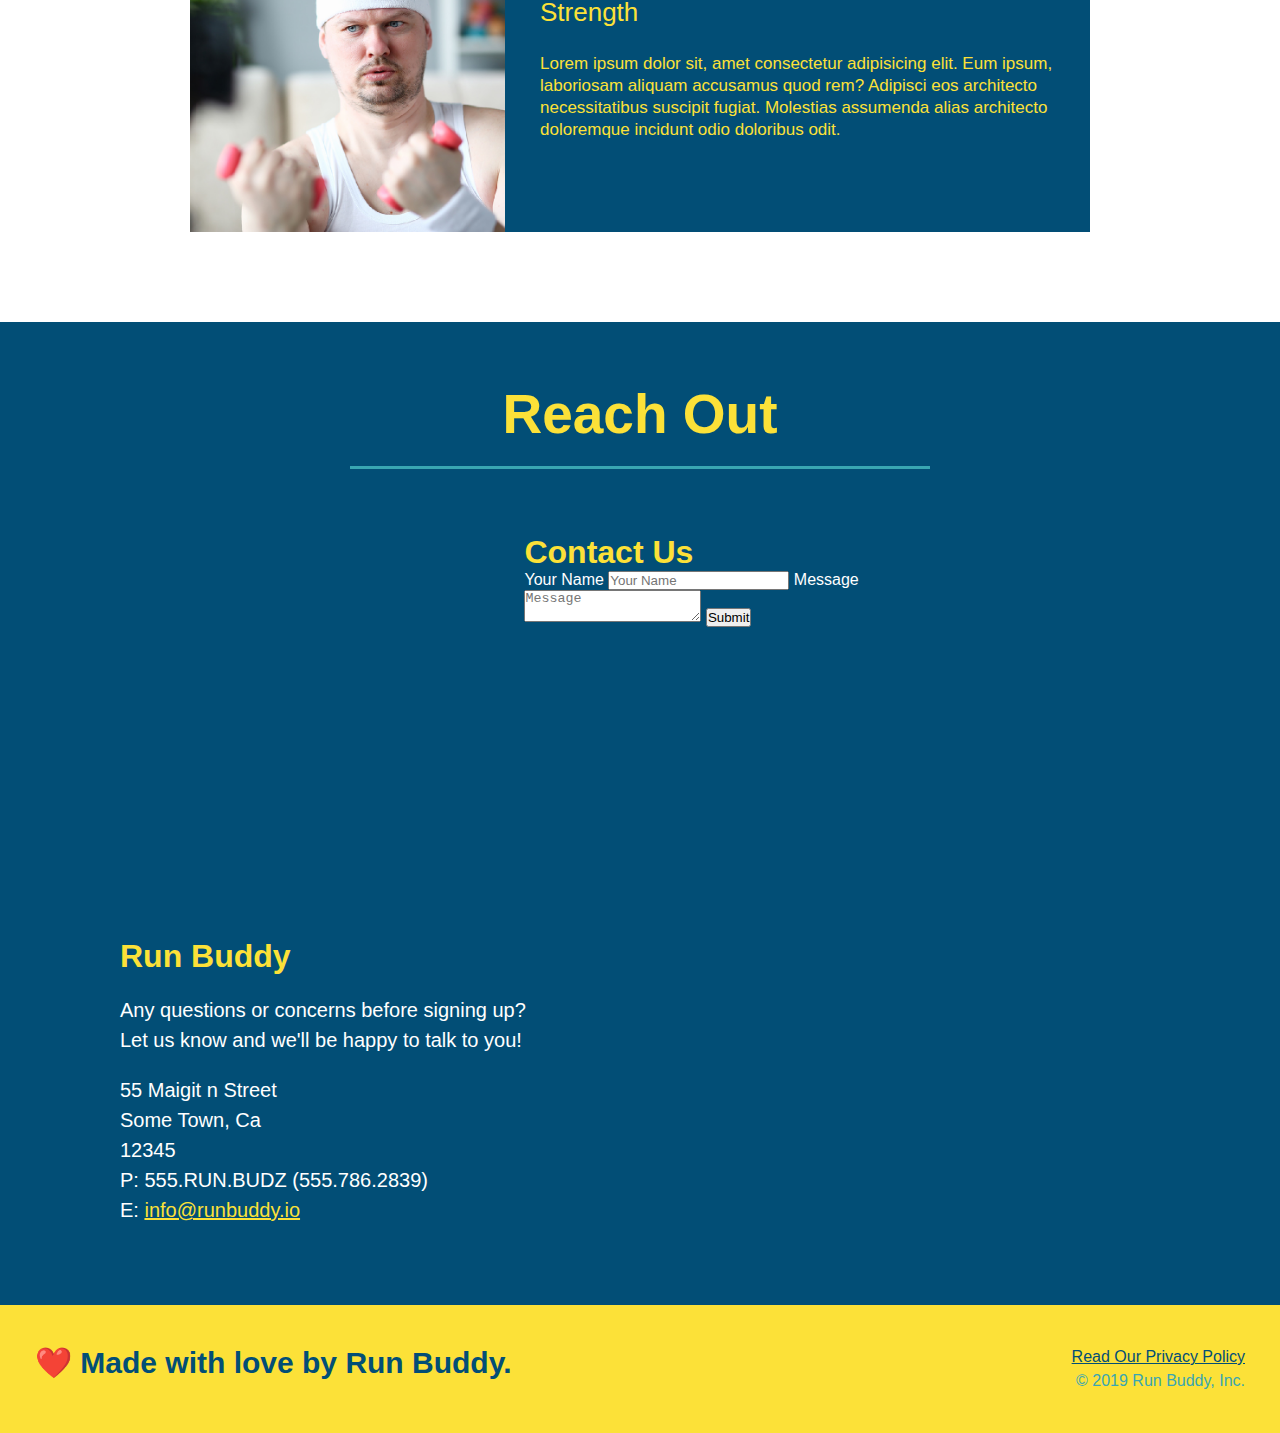
==== commit 7fe8ccae: "add flexbox to the steps icons fixed" ====
--- a/index.html
+++ b/index.html
@@ -77,35 +77,36 @@
 
   <!-- "what we do" section -->
   <section id="what-we-do" class="intro">
-  <div class="flex-row">
-    <h2 class="section-title primary-border">
-      What We Do
-    </h2>
-  </div>
-  <div class="flex-row">  
-    <p>
-      butcher selfies chambray shabby chic gentrify readymade yr Echo Park XOXO Tumblr normcore Banksy direct trade Blue
-      Bottle chillwave you probably haven't heard of them single-origin coffee Vice fanny pack fixie Odd Future Austin
-      fingerstache pickled twee synth Wes Anderson Thudercats viral bitters flannel meggings narwhal Marfa Schlitz
-      sustainable Intelligentsia umami deep v craft
-    </p>
-  </div>
+    <div class="flex-row">
+      <h2 class="section-title primary-border">
+        What We Do
+      </h2>
+    </div>
+    <div class="flex-row">
+      <p>
+        butcher selfies chambray shabby chic gentrify readymade yr Echo Park XOXO Tumblr normcore Banksy direct trade
+        Blue
+        Bottle chillwave you probably haven't heard of them single-origin coffee Vice fanny pack fixie Odd Future Austin
+        fingerstache pickled twee synth Wes Anderson Thudercats viral bitters flannel meggings narwhal Marfa Schlitz
+        sustainable Intelligentsia umami deep v craft
+      </p>
+    </div>
   </section>
   <!-- end "what we do"-->
 
   <!-- "what you do" section -->
   <section id="what-you-do" class="steps">
-    
-  <div class="flex-row">
-    <h2 class="section-title secondary-border">
-      What You Do
-    </h2>
-  </div>
+
+    <div class="flex-row">
+      <h2 class="section-title secondary-border">
+        What You Do
+      </h2>
+    </div>
 
     <div class="step">
       <h3>Step 1.</h3>
-      <div class="step-info"> 
-        <div class="step-img">  
+      <div class="step-info">
+        <div class="step-img">
           <img src="./assets/images/step-1.svg" alt="" />
         </div>
         <div class="step-text">
@@ -117,8 +118,8 @@
 
     <div class="step">
       <h3>Step 2.</h3>
-      <div class="step-info"> 
-        <div class="step-img">  
+      <div class="step-info">
+        <div class="step-img">
           <img src="./assets/images/step-2.svg" alt="" />
         </div>
         <div class="step-text">
@@ -130,8 +131,8 @@
 
     <div class="step">
       <h3>Step 3.</h3>
-      <div class="step-info"> 
-        <div class="step-img">  
+      <div class="step-info">
+        <div class="step-img">
           <img src="./assets/images/step-3.svg" alt="" />
         </div>
         <div class="step-text">
@@ -143,8 +144,8 @@
 
     <div class="step">
       <h3>Step 4.</h3>
-      <div class="step-info"> 
-        <div class="step-img">  
+      <div class="step-info">
+        <div class="step-img">
           <img src="./assets/images/step-4.svg" alt="" />
         </div>
         <div class="step-text">
@@ -158,11 +159,11 @@
 
   <!-- "meet the trainers" section -->
   <section id="your-trainers" class="trainers">
-  <div class="flex-row">    
-    <h2 class="section-title primary-border">
-      Meet The Trainers
-    </h2>
-  </div>
+    <div class="flex-row">
+      <h2 class="section-title primary-border">
+        Meet The Trainers
+      </h2>
+    </div>
 
     <!-- first trainer bio -->
     <article class="trainer">
@@ -211,11 +212,11 @@
 
   <!-- "reach out" start -->
   <section id="reach-out" class="contact">
-  <div class="flex-row">  
-    <h2 class="section-title secondary-border">
-      Reach Out
-    </h2>
-  </div>
+    <div class="flex-row">
+      <h2 class="section-title secondary-border">
+        Reach Out
+      </h2>
+    </div>
 
     <div class="contact-info">
       <iframe
--- a/assets/css/style.css
+++ b/assets/css/style.css
@@ -190,6 +190,10 @@
   margin-right: 20px;
 }
 
+.step-text {
+  flex: 12;
+}
+
 .step h3 {
   color: #024e76;
   font-size: 46px;
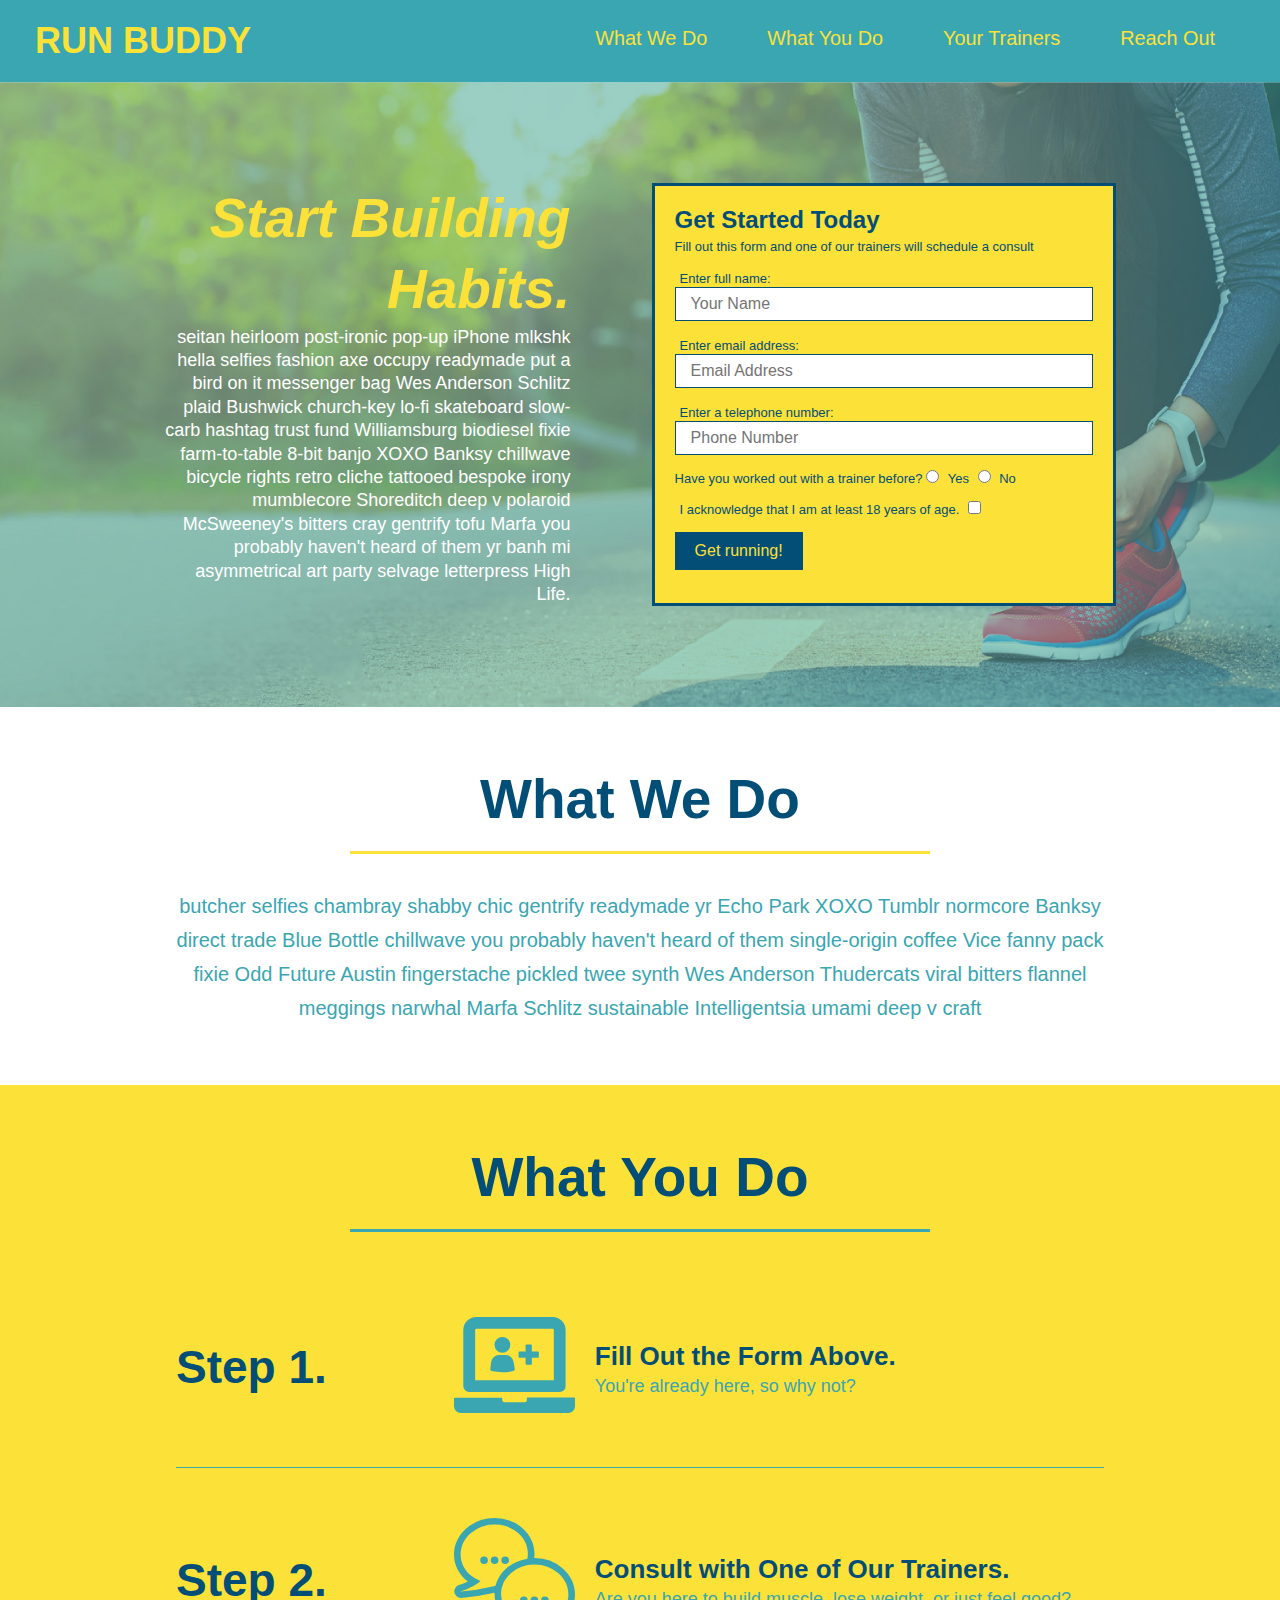
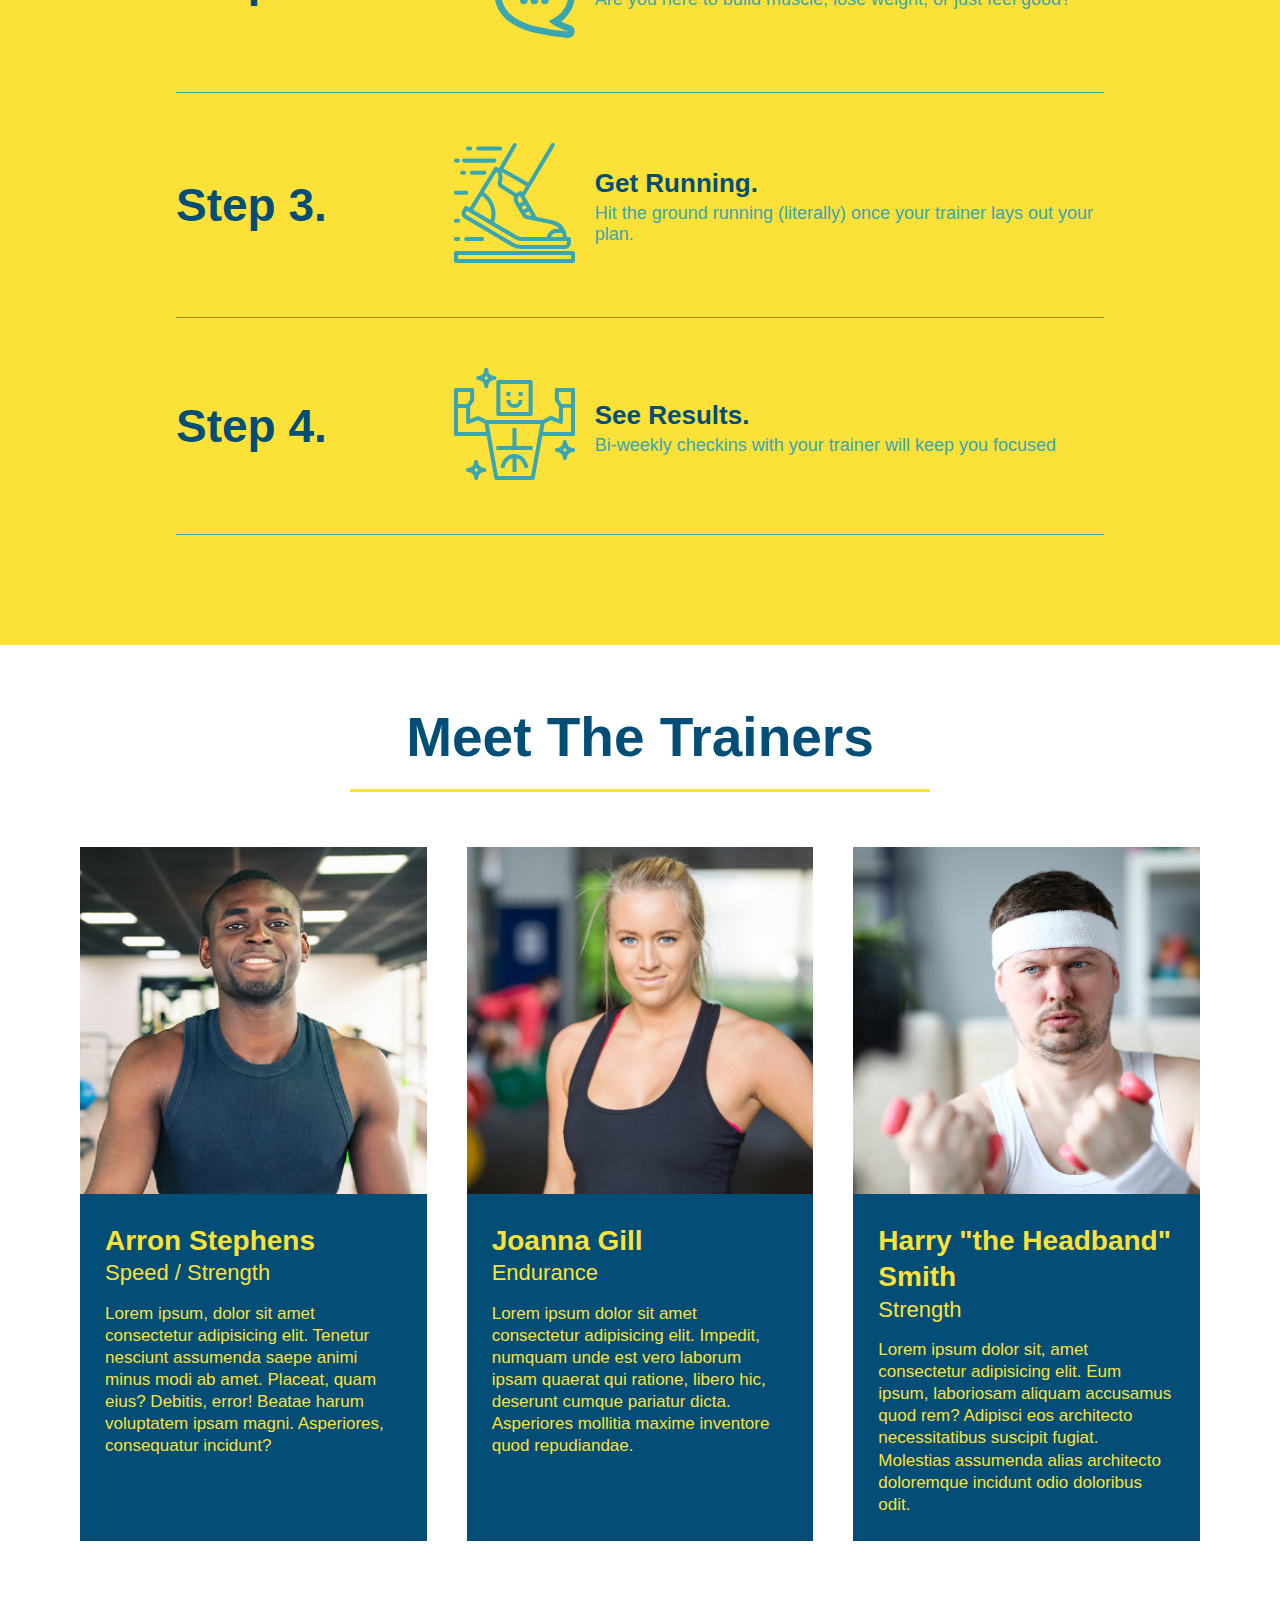
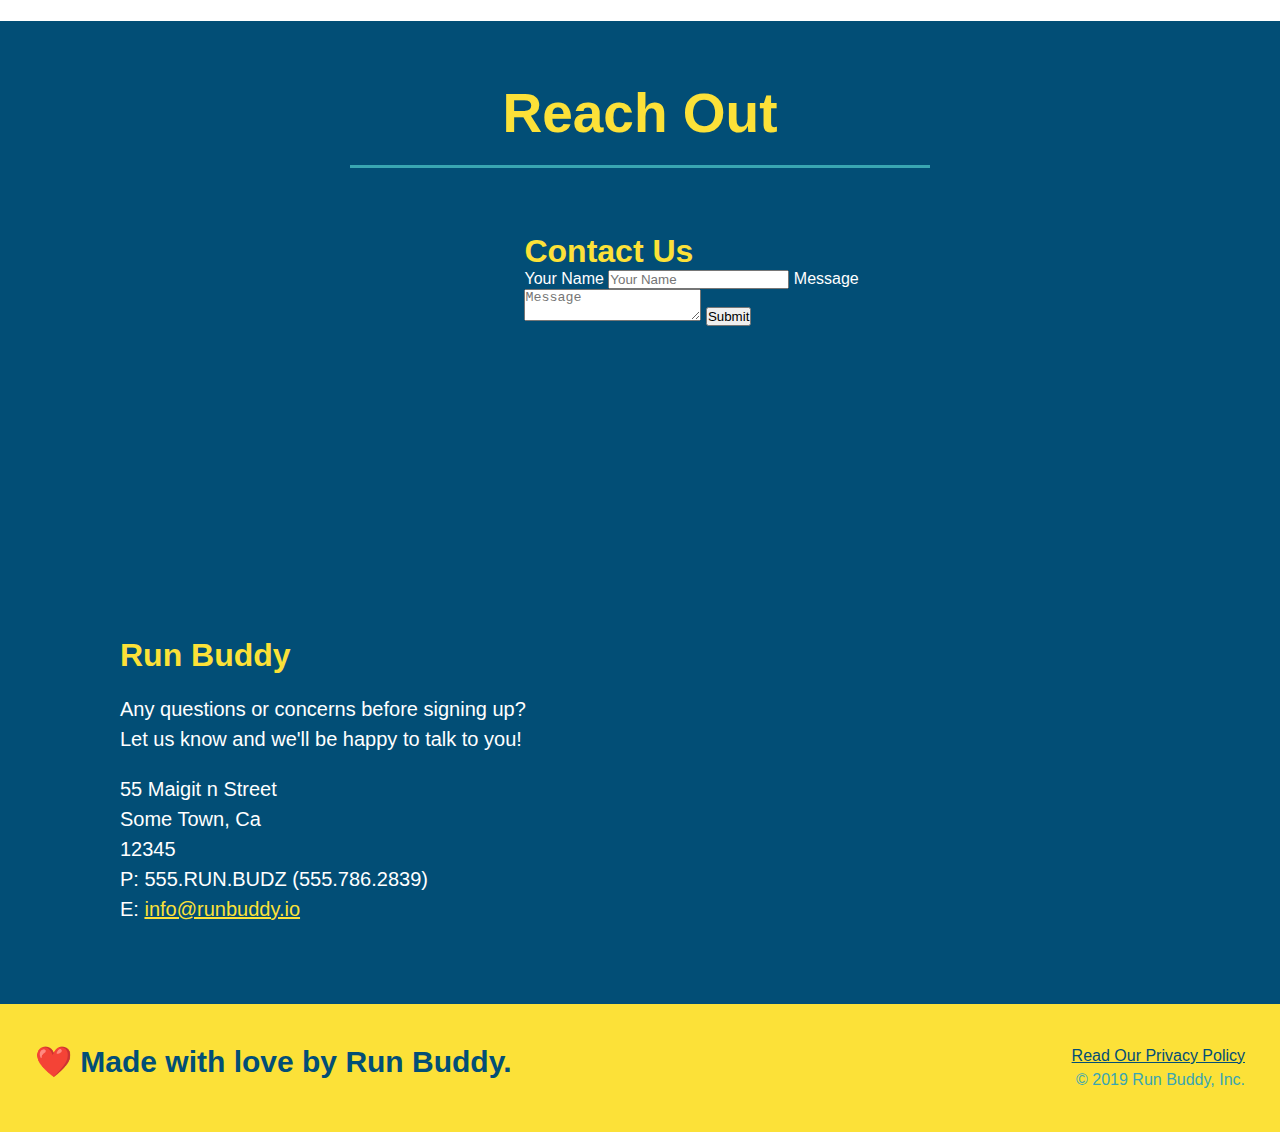
==== commit 653ab66d: "add flexbox to the trainers" ====
--- a/index.html
+++ b/index.html
@@ -158,19 +158,20 @@
   <!-- "what we do" end -->
 
   <!-- "meet the trainers" section -->
-  <section id="your-trainers" class="trainers">
+  <section id="your-trainers">
     <div class="flex-row">
       <h2 class="section-title primary-border">
         Meet The Trainers
       </h2>
     </div>
-
+  
+  <div class="trainers">  
     <!-- first trainer bio -->
     <article class="trainer">
       <img src="./assets/images/trainer-1.jpg" alt="Arron Stephens in his workout clothes, ready to pump iron" />
-      <div class="trainer-bio text-left">
-        <h3>Arron Stephens</h3>
-        <h4>Speed / Strength</h4>
+      <div class="trainer-bio">
+        <h3 class="trainer-name">Arron Stephens</h3>
+        <h4 class="trainer-role">Speed / Strength</h4>
         <p>
           Lorem ipsum, dolor sit amet consectetur adipisicing elit. Tenetur nesciunt assumenda saepe animi minus modi ab
           amet. Placeat, quam eius? Debitis, error! Beatae harum voluptatem ipsam magni. Asperiores, consequatur
@@ -181,25 +182,25 @@
 
     <!-- second trainer bio -->
     <article class="trainer">
-      <div class="trainer-bio text-right">
-        <h3>Joanna Gill</h3>
-        <h4>Endurance</h4>
+      <img src="./assets/images/trainer-2.jpg" alt="Joanna Gill cooling off after a workout" />
+      <div class="trainer-bio">
+        <h3 class="trainer-name">Joanna Gill</h3>
+        <h4 class="trainer-role">Endurance</h4>
         <p>
           Lorem ipsum dolor sit amet consectetur adipisicing elit. Impedit, numquam unde est vero laborum ipsam quaerat
           qui ratione, libero hic, deserunt cumque pariatur dicta. Asperiores mollitia maxime inventore quod
           repudiandae.
         </p>
       </div>
-      <img src="./assets/images/trainer-2.jpg" alt="Joanna Gill cooling off after a workout" />
     </article>
 
     <!-- third trainer bio -->
     <article class="trainer">
       <img src="./assets/images/trainer-3.jpg"
         alt="Harry Smith wearing a headband and lifting comically small pink weights" />
-      <div class="trainer-bio text-left">
-        <h3>Harry "the Headband" Smith</h3>
-        <h4>Strength</h4>
+      <div class="trainer-bio">
+        <h3 class="trainer-name">Harry "the Headband" Smith</h3>
+        <h4 class="trainer-role">Strength</h4>
         <p>
           Lorem ipsum dolor sit, amet consectetur adipisicing elit. Eum ipsum, laboriosam aliquam accusamus quod rem?
           Adipisci eos architecto necessitatibus suscipit fugiat. Molestias assumenda alias architecto doloremque
@@ -207,7 +208,9 @@
         </p>
       </div>
     </article>
-  </section>
+  </div>
+  </section>
+  
   <!-- "meet the trainers" end -->
 
   <!-- "reach out" start -->
--- a/assets/css/style.css
+++ b/assets/css/style.css
@@ -245,39 +245,42 @@
 
 /*Meet the trainers styling start*/
 
+.trainers {
+  width: 100%;
+  margin: 0 auto;
+  display: flex;
+  flex-wrap: wrap;
+  justify-content: space-around;
+}
+
 .trainer {
-  width: 900px;
-  margin: 0 auto 30px auto;
+  margin: 20px;
   background: #024e76;
   color: #fce138;
-  overflow: auto;
+  flex: 1;
 }
 
 .trainer img {
-  width: 35%;
-  float: left;
+  width: 100%;
 }
 
 .trainer-bio {
-  padding: 35px;
-  float: left;
-  width: 65%;
+  padding: 25px;
+  line-height: 1.3;
 }
 
 .trainer-bio h3 {
-  font-size: 32px;
-  margin-bottom: 8px;
+  font-size: 28px;
 }
 
 .trainer-bio h4 {
   font-weight: lighter;
-  font-size: 26px;
-  margin-bottom: 25px;
+  font-size: 22px;
+  margin-bottom: 15px;
 }
 
 .trainer-bio p {
   font-size: 17px;
-  line-height: 1.3;
 }
 /* Meet the trainers styling end */
 
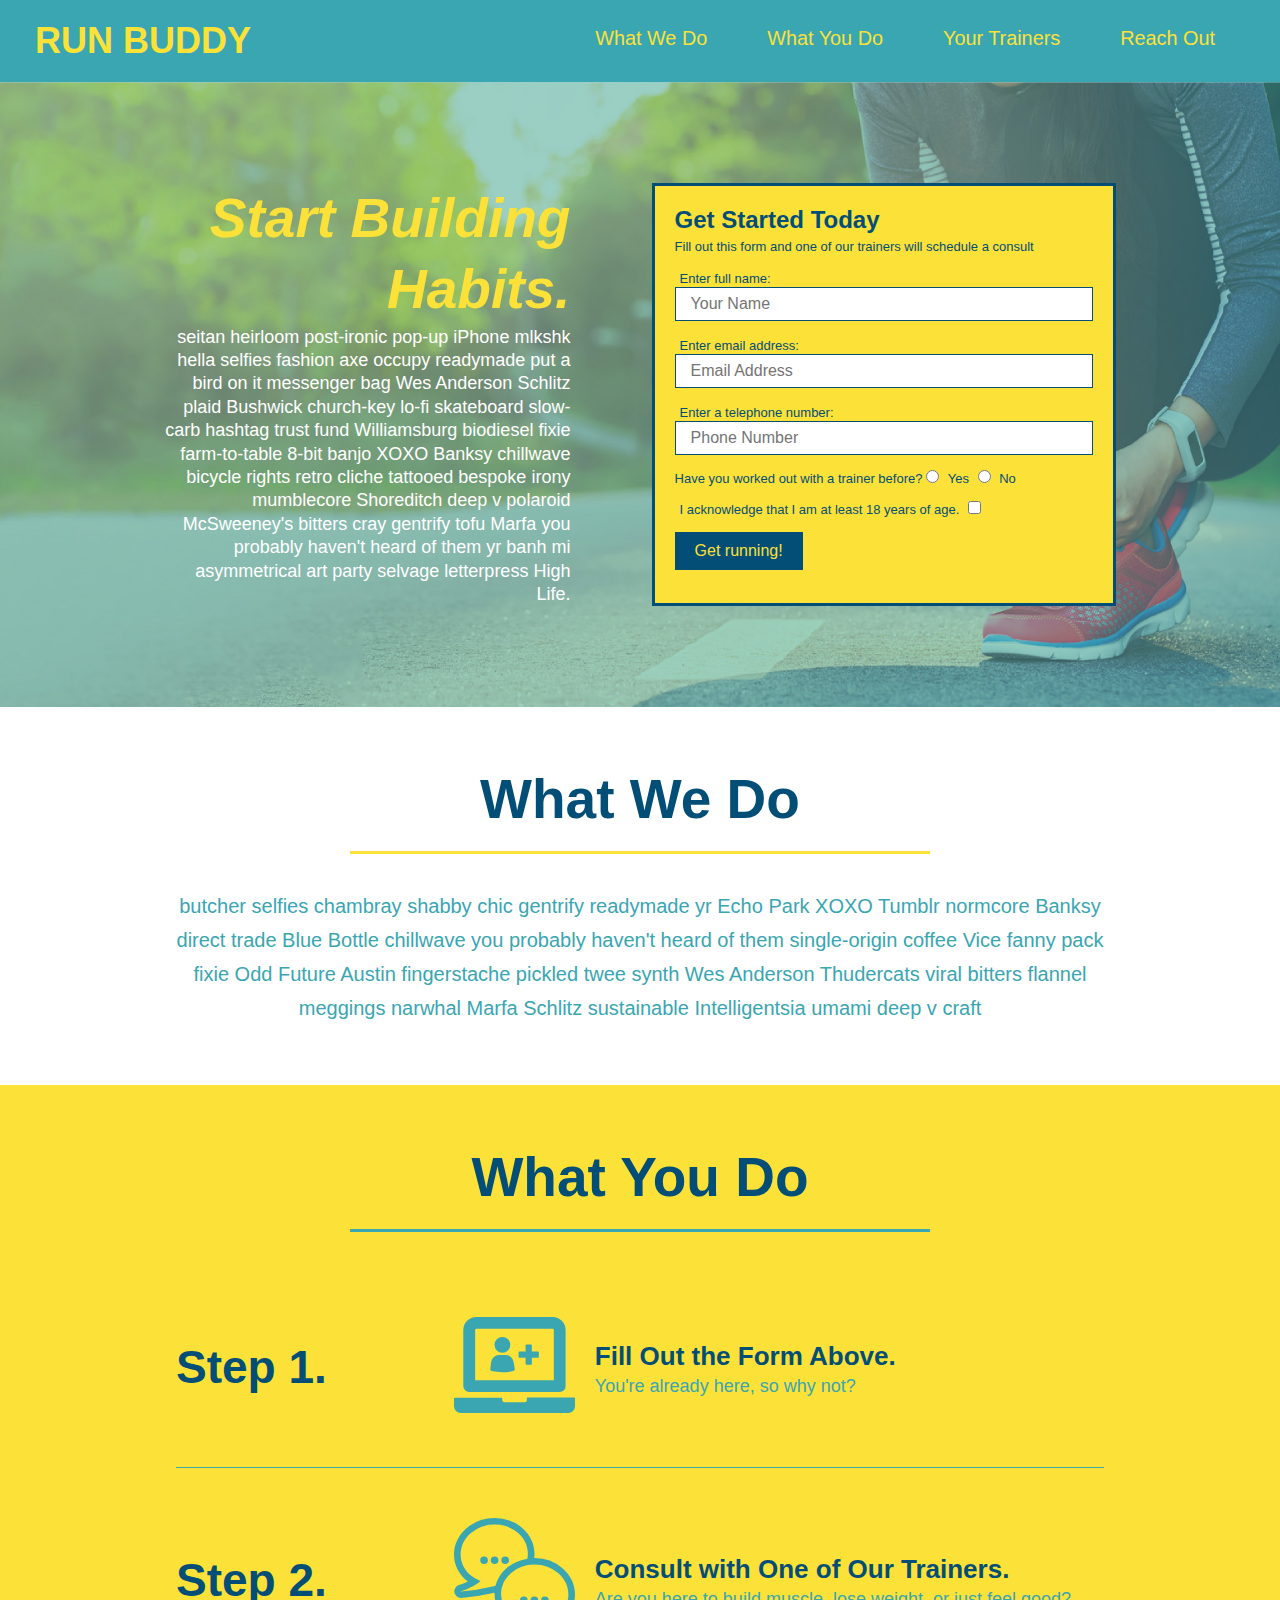
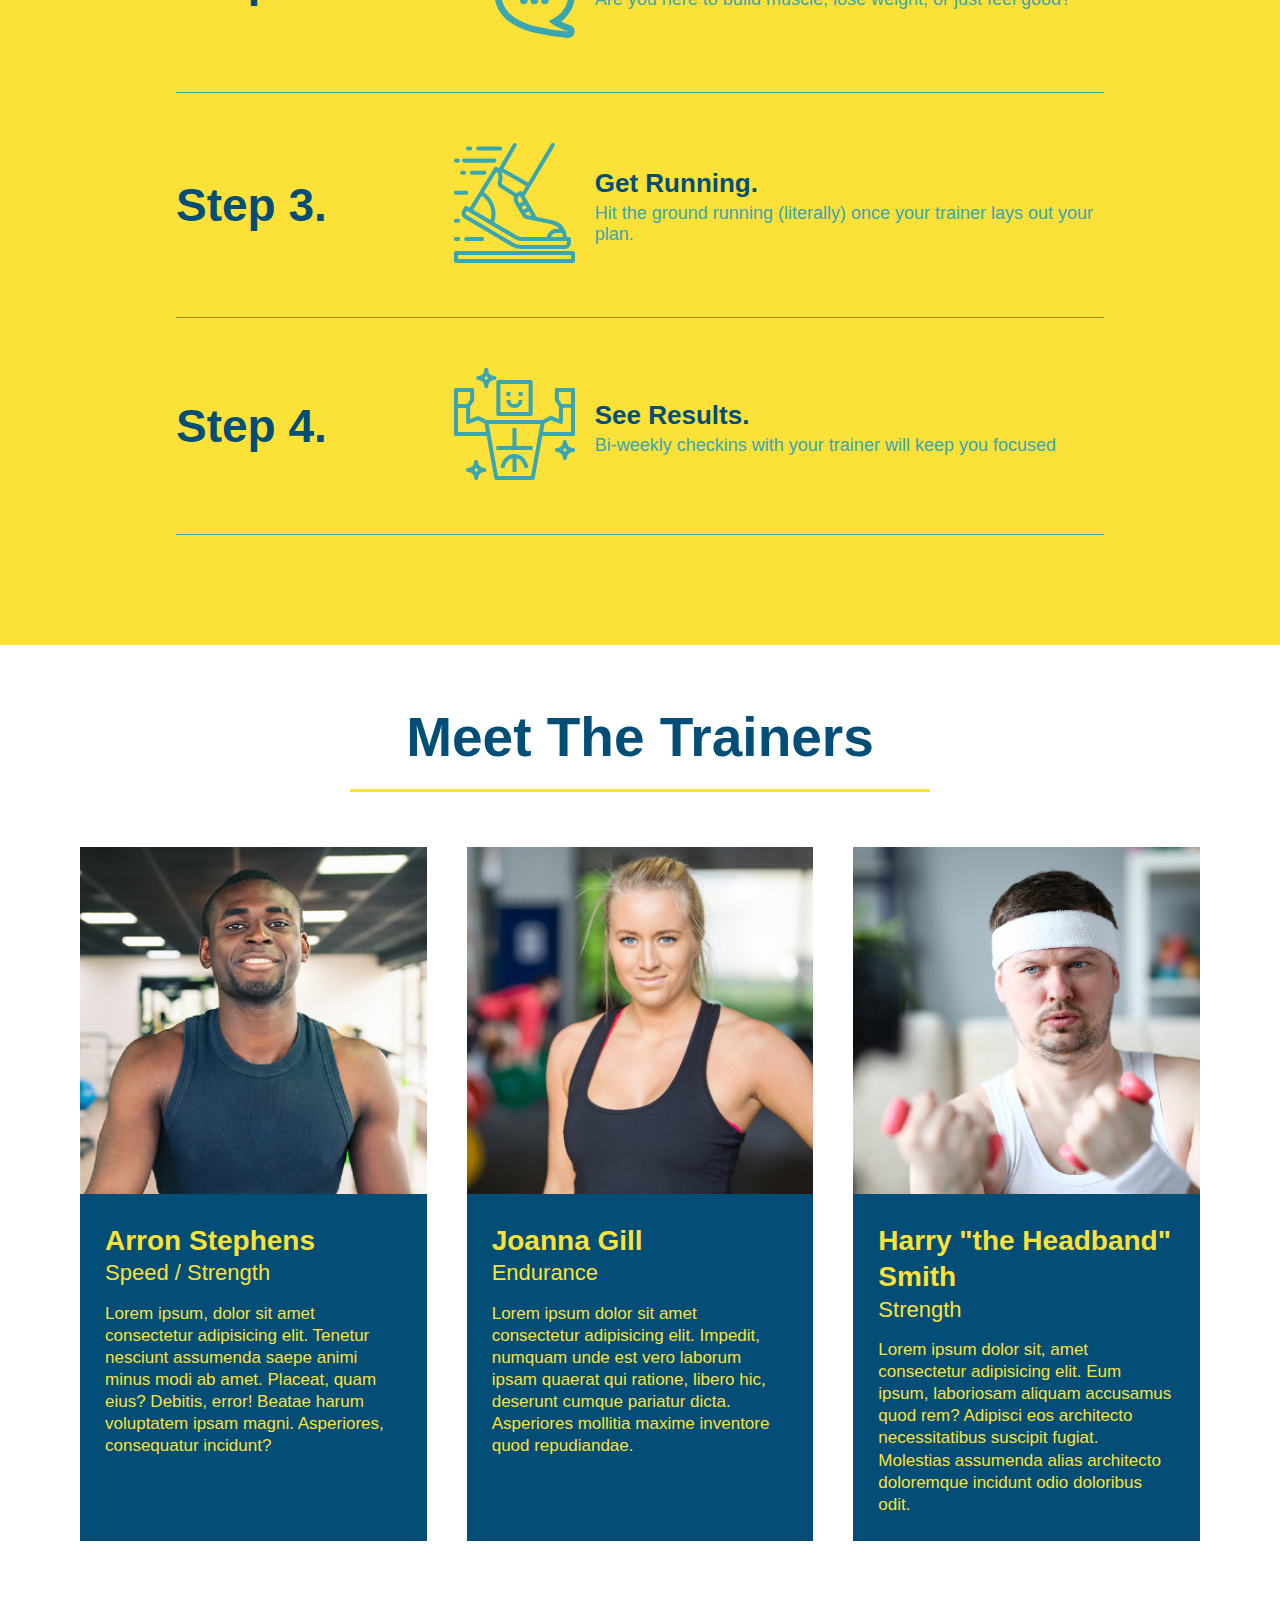
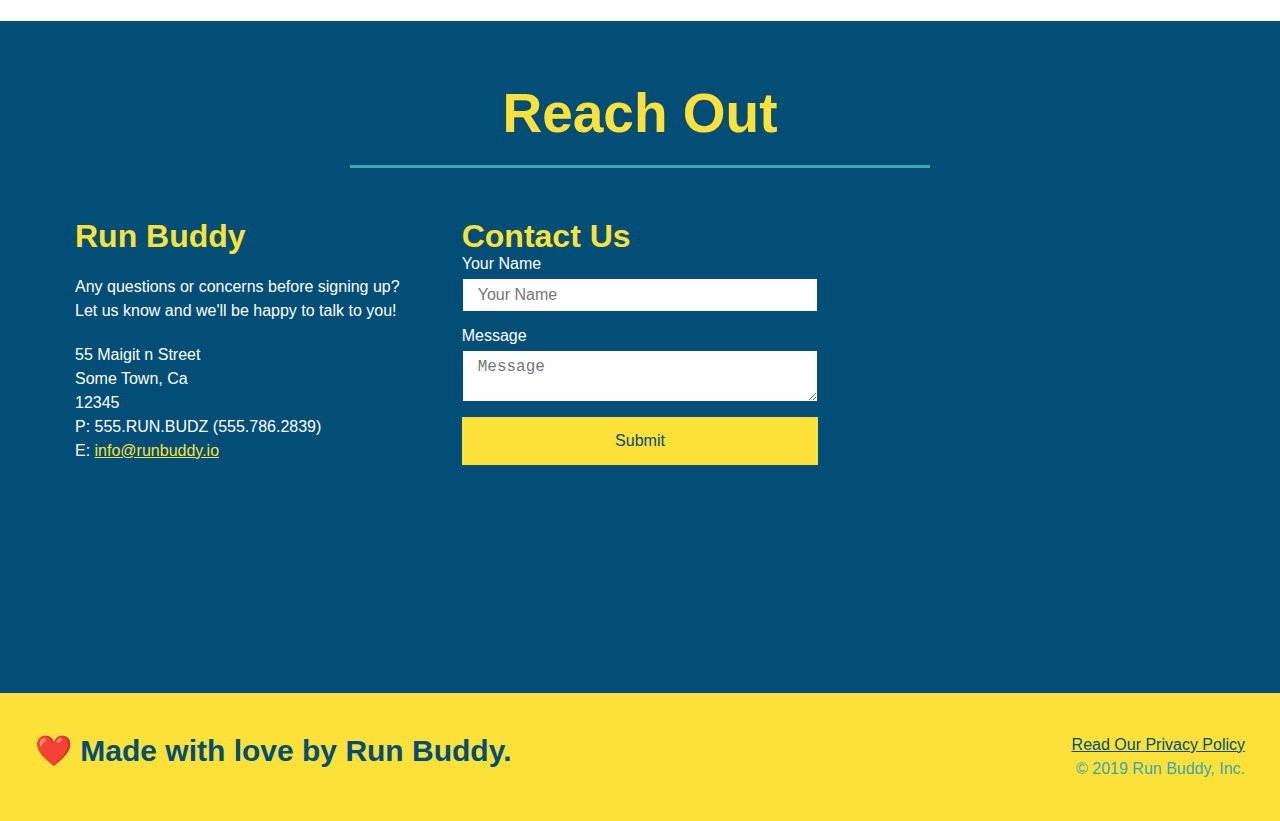
==== commit 67724c31: "contact form flexbox" ====
--- a/index.html
+++ b/index.html
@@ -164,53 +164,55 @@
         Meet The Trainers
       </h2>
     </div>
-  
-  <div class="trainers">  
-    <!-- first trainer bio -->
-    <article class="trainer">
-      <img src="./assets/images/trainer-1.jpg" alt="Arron Stephens in his workout clothes, ready to pump iron" />
-      <div class="trainer-bio">
-        <h3 class="trainer-name">Arron Stephens</h3>
-        <h4 class="trainer-role">Speed / Strength</h4>
-        <p>
-          Lorem ipsum, dolor sit amet consectetur adipisicing elit. Tenetur nesciunt assumenda saepe animi minus modi ab
-          amet. Placeat, quam eius? Debitis, error! Beatae harum voluptatem ipsam magni. Asperiores, consequatur
-          incidunt?
-        </p>
-      </div>
-    </article>
-
-    <!-- second trainer bio -->
-    <article class="trainer">
-      <img src="./assets/images/trainer-2.jpg" alt="Joanna Gill cooling off after a workout" />
-      <div class="trainer-bio">
-        <h3 class="trainer-name">Joanna Gill</h3>
-        <h4 class="trainer-role">Endurance</h4>
-        <p>
-          Lorem ipsum dolor sit amet consectetur adipisicing elit. Impedit, numquam unde est vero laborum ipsam quaerat
-          qui ratione, libero hic, deserunt cumque pariatur dicta. Asperiores mollitia maxime inventore quod
-          repudiandae.
-        </p>
-      </div>
-    </article>
-
-    <!-- third trainer bio -->
-    <article class="trainer">
-      <img src="./assets/images/trainer-3.jpg"
-        alt="Harry Smith wearing a headband and lifting comically small pink weights" />
-      <div class="trainer-bio">
-        <h3 class="trainer-name">Harry "the Headband" Smith</h3>
-        <h4 class="trainer-role">Strength</h4>
-        <p>
-          Lorem ipsum dolor sit, amet consectetur adipisicing elit. Eum ipsum, laboriosam aliquam accusamus quod rem?
-          Adipisci eos architecto necessitatibus suscipit fugiat. Molestias assumenda alias architecto doloremque
-          incidunt odio doloribus odit.
-        </p>
-      </div>
-    </article>
-  </div>
-  </section>
-  
+
+    <div class="trainers">
+      <!-- first trainer bio -->
+      <article class="trainer">
+        <img src="./assets/images/trainer-1.jpg" alt="Arron Stephens in his workout clothes, ready to pump iron" />
+        <div class="trainer-bio">
+          <h3 class="trainer-name">Arron Stephens</h3>
+          <h4 class="trainer-role">Speed / Strength</h4>
+          <p>
+            Lorem ipsum, dolor sit amet consectetur adipisicing elit. Tenetur nesciunt assumenda saepe animi minus modi
+            ab
+            amet. Placeat, quam eius? Debitis, error! Beatae harum voluptatem ipsam magni. Asperiores, consequatur
+            incidunt?
+          </p>
+        </div>
+      </article>
+
+      <!-- second trainer bio -->
+      <article class="trainer">
+        <img src="./assets/images/trainer-2.jpg" alt="Joanna Gill cooling off after a workout" />
+        <div class="trainer-bio">
+          <h3 class="trainer-name">Joanna Gill</h3>
+          <h4 class="trainer-role">Endurance</h4>
+          <p>
+            Lorem ipsum dolor sit amet consectetur adipisicing elit. Impedit, numquam unde est vero laborum ipsam
+            quaerat
+            qui ratione, libero hic, deserunt cumque pariatur dicta. Asperiores mollitia maxime inventore quod
+            repudiandae.
+          </p>
+        </div>
+      </article>
+
+      <!-- third trainer bio -->
+      <article class="trainer">
+        <img src="./assets/images/trainer-3.jpg"
+          alt="Harry Smith wearing a headband and lifting comically small pink weights" />
+        <div class="trainer-bio">
+          <h3 class="trainer-name">Harry "the Headband" Smith</h3>
+          <h4 class="trainer-role">Strength</h4>
+          <p>
+            Lorem ipsum dolor sit, amet consectetur adipisicing elit. Eum ipsum, laboriosam aliquam accusamus quod rem?
+            Adipisci eos architecto necessitatibus suscipit fugiat. Molestias assumenda alias architecto doloremque
+            incidunt odio doloribus odit.
+          </p>
+        </div>
+      </article>
+    </div>
+  </section>
+
   <!-- "meet the trainers" end -->
 
   <!-- "reach out" start -->
@@ -221,39 +223,44 @@
       </h2>
     </div>
 
-    <div class="contact-info">
-      <iframe
-        src="https://www.google.com/maps/embed?pb=!1m18!1m12!1m3!1d13725.668281269605!2d-97.7090863!3d30.678539400000002!2m3!1f0!2f0!3f0!3m2!1i1024!2i768!4f13.1!3m3!1m2!1s0x86452a13bc226bd1%3A0xb8d27508ac7a98f8!2sStarbucks!5e0!3m2!1sen!2sus!4v1632011805060!5m2!1sen!2sus"
-        width="400" height="400" style="border:0;" allowfullscreen="" loading="lazy">
-      </iframe>
-      <div class="contact-form">
-        <h3>Contact Us</h3>
-        <form>
-          <label for="contact-name">Your Name</label>
-          <input type="text" id="contact-name" placeholder="Your Name" />
-
-          <label for="contact-message">Message</label>
-          <textarea id="contact-message" placeholder="Message"></textarea>
-
-          <button type="submit">Submit</button>
-        </form>
-      </div>
-      <div>
-        <h3>Run Buddy</h3>
-        <p>
-          Any questions or concerns before signing up?
-          <br />
-          Let us know and we'll be happy to talk to you!
-        </p>
-        <address>
-          55 Maigit n Street <br />
-          Some Town, Ca <br />
-          12345<br />
-          P: 555.RUN.BUDZ (555.786.2839)<br />
-          E: <a href="mailto:info@runbuddy.io">info@runbuddy.io</a>
-        </address>
-      </div>
-    </div>
+  <div class="contact-info">  
+    <div>
+      <h3>Run Buddy</h3>
+      <p>
+        Any questions or concerns before signing up?
+        <br />
+        Let us know and we'll be happy to talk to you!
+      </p>
+
+      <address>
+        55 Maigit n Street <br />
+        Some Town, Ca <br />
+        12345<br />
+        P: 555.RUN.BUDZ (555.786.2839)<br />
+        E: <a href="mailto:info@runbuddy.io">info@runbuddy.io</a>
+      </address>
+
+    </div>
+
+    <div class="contact-form">
+      <h3>Contact Us</h3>
+      <form>
+        <label for="contact-name">Your Name</label>
+        <input type="text" id="contact-name" placeholder="Your Name" />
+
+        <label for="contact-message">Message</label>
+        <textarea id="contact-message" placeholder="Message"></textarea>
+
+        <button type="submit">Submit</button>
+      </form>
+    </div>
+
+    <iframe
+      src="https://www.google.com/maps/embed?pb=!1m18!1m12!1m3!1d13725.668281269605!2d-97.7090863!3d30.678539400000002!2m3!1f0!2f0!3f0!3m2!1i1024!2i768!4f13.1!3m3!1m2!1s0x86452a13bc226bd1%3A0xb8d27508ac7a98f8!2sStarbucks!5e0!3m2!1sen!2sus!4v1632011805060!5m2!1sen!2sus"
+      width="400" height="400" style="border:0;" allowfullscreen="" loading="lazy">
+    </iframe>
+
+  </div>
   </section>
   <!-- "reach out" end -->
 
--- a/assets/css/style.css
+++ b/assets/css/style.css
@@ -294,28 +294,54 @@
 }
 
 .contact-info iframe {
-  width: 400px;
   height: 400px;
 }
 
+.contact-info {
+  display: flex;
+  justify-content: space-between;
+  flex-wrap: wrap;
+}
+
+.contact-info > * {
+  flex: 1;
+  margin: 15px;
+}
+
 .contact-info div {
-  width: 410px;
-  display: inline-block;
-  vertical-align: top;
-  text-align: left;
-  margin: 30px 0 0 60px;
   color: white;
 }
 
 .contact-info h3 {
   color: #fce138;
   font-size: 32px;
+}
+
+.contact-form input, .contact-form textarea{
+  border: 1px solid #024e76;
+  display: block;
+  padding: 7px 15px;
+  font-size: 16px;
+  color: #024e76;
+  width: 100%;
+  margin-bottom: 15px;
+  margin-top: 5px;
+}
+
+.contact-form button {
+  width: 100%;
+  border: none;
+  background: #fce138;
+  color: #024e76;
+  text-align: center;
+  padding: 15px 0;
+  font-size: 16px;
 }
 
 .contact-info p, .contact-info address {
   margin: 20px 0;
   line-height: 1.5;
-  font-size: 20px;
+  font-size: 16px;
   font-style: normal;
 }
 
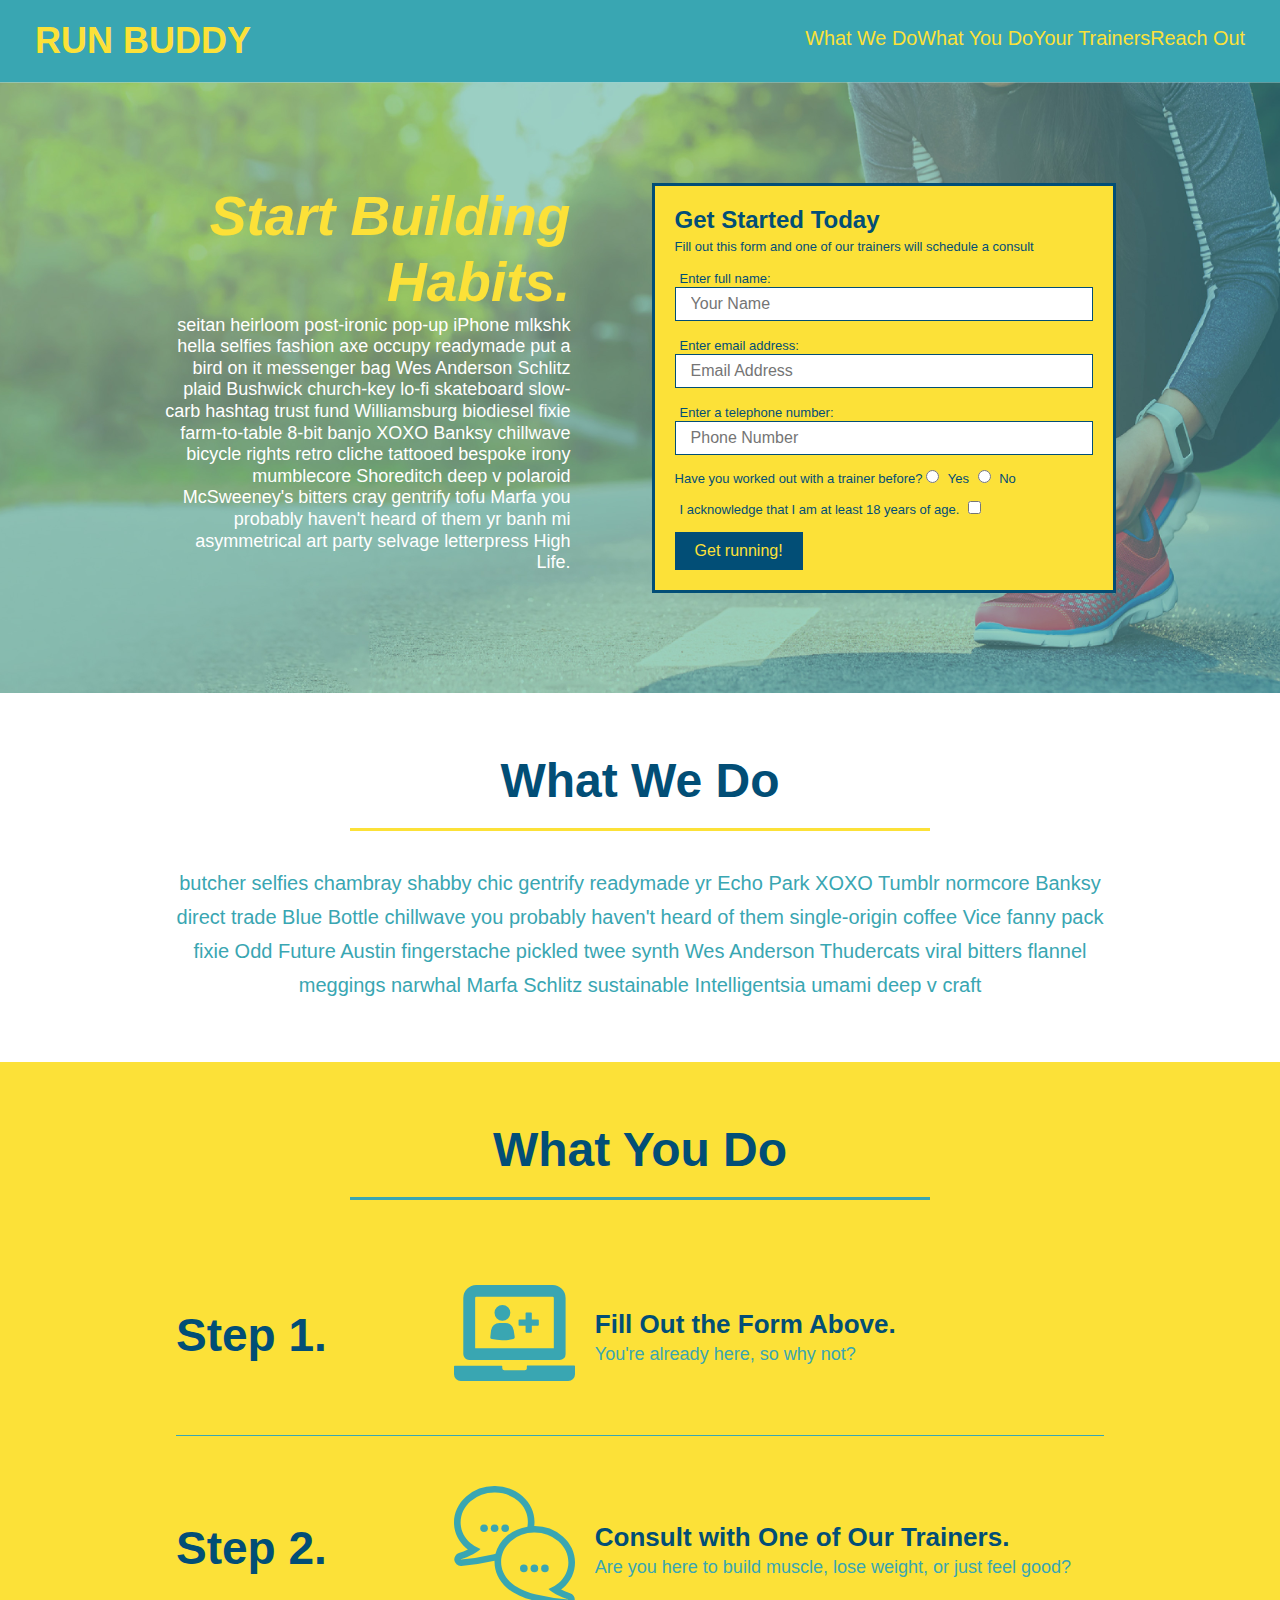
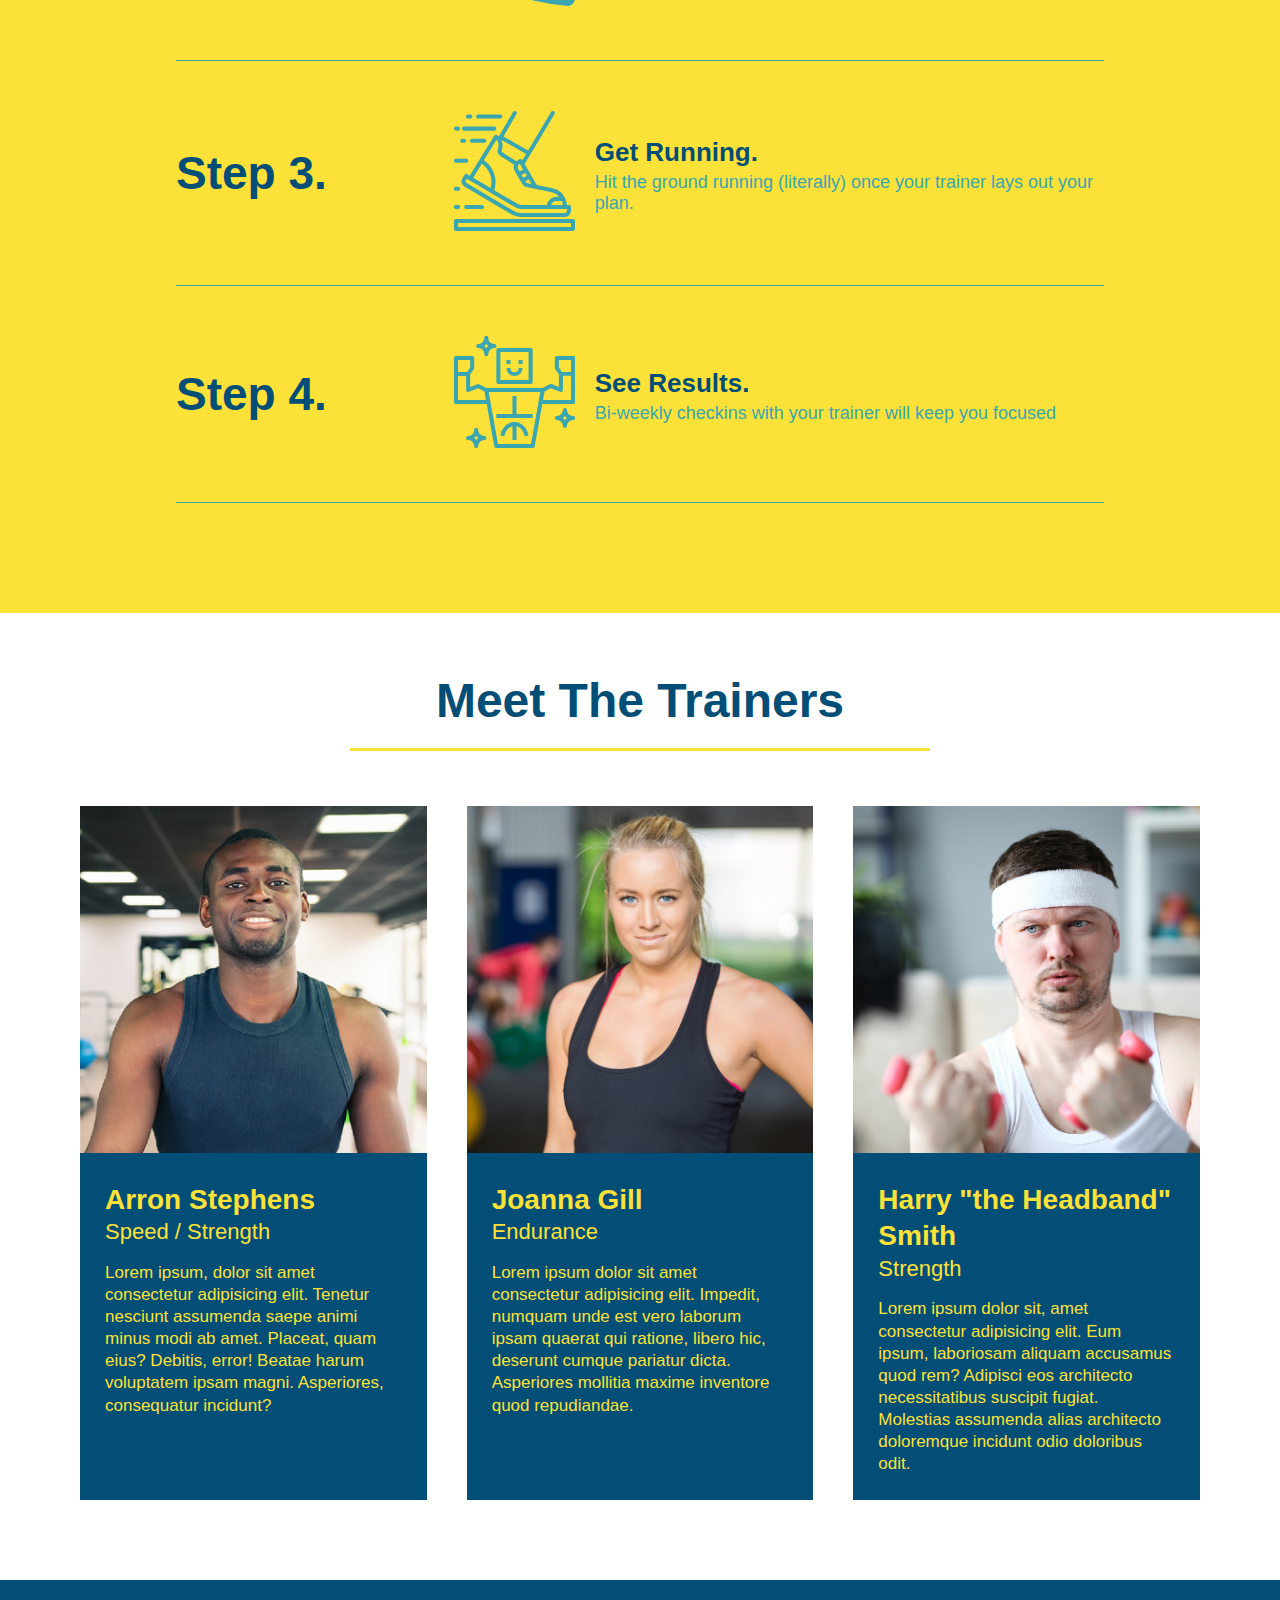
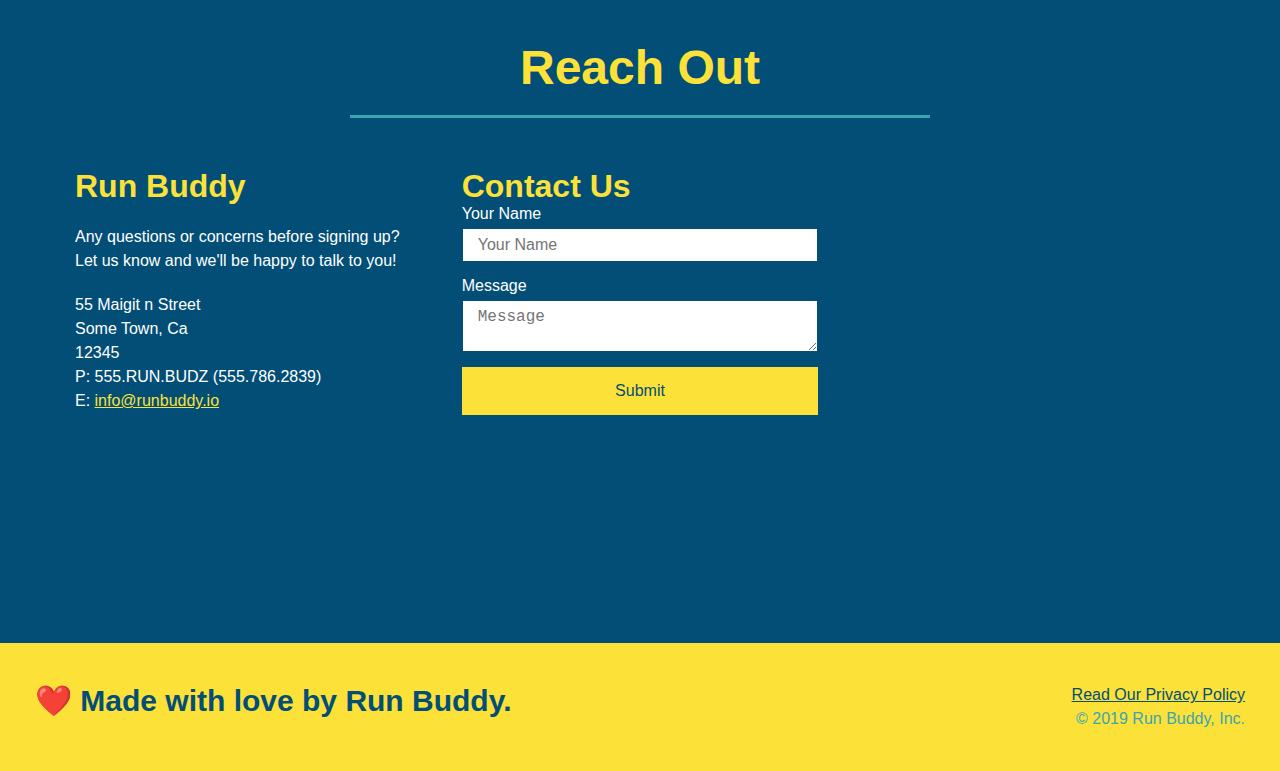
==== commit 5231cfc2: "intial media queries" ====
--- a/index.html
+++ b/index.html
@@ -5,6 +5,7 @@
   <meta charset="UTF-8" />
   <title>Run Buddy</title>
   <link rel="stylesheet" href="./assets/css/style.css" />
+  <meta name="viewport" content="width=device-width, initial-scale=1.0" />
 </head>
 
 <body>
--- a/assets/css/style.css
+++ b/assets/css/style.css
@@ -44,7 +44,7 @@
 }
 
 header nav ul li a {
-  margin: 0 30px;
+  padding: 10px 15px
   font-weight: lighter;
   font-size: 1.55vw;
 }
@@ -87,6 +87,7 @@
   display: flex;
   justify-content: center;
   flex-wrap: wrap;
+  align-items: flex-start;
 }
 /* Hero Style End */
 
@@ -104,7 +105,7 @@
   margin: 3.5%;
   color: #fff;
   font-size: 18px;
-  line-height: 1.3;
+  line-height: 1.2;
 }
 
 .hero-cta h2 {
@@ -226,7 +227,7 @@
 /*what you do styling end*/
 
 .section-title {
-  font-size: 55px;
+  font-size: 48px;
   color: #024e76;
   border-bottom: 3px solid;
   padding-bottom: 20px;
@@ -363,4 +364,17 @@
 
 .flex-row {
   display: flex;
+}
+
+@media screen and (max-width: 980px) {
+ 
+}
+
+@media screen and (max-width: 768px) {
+
+}
+
+@media screen and (max-width: 575px) {
+
+  
 }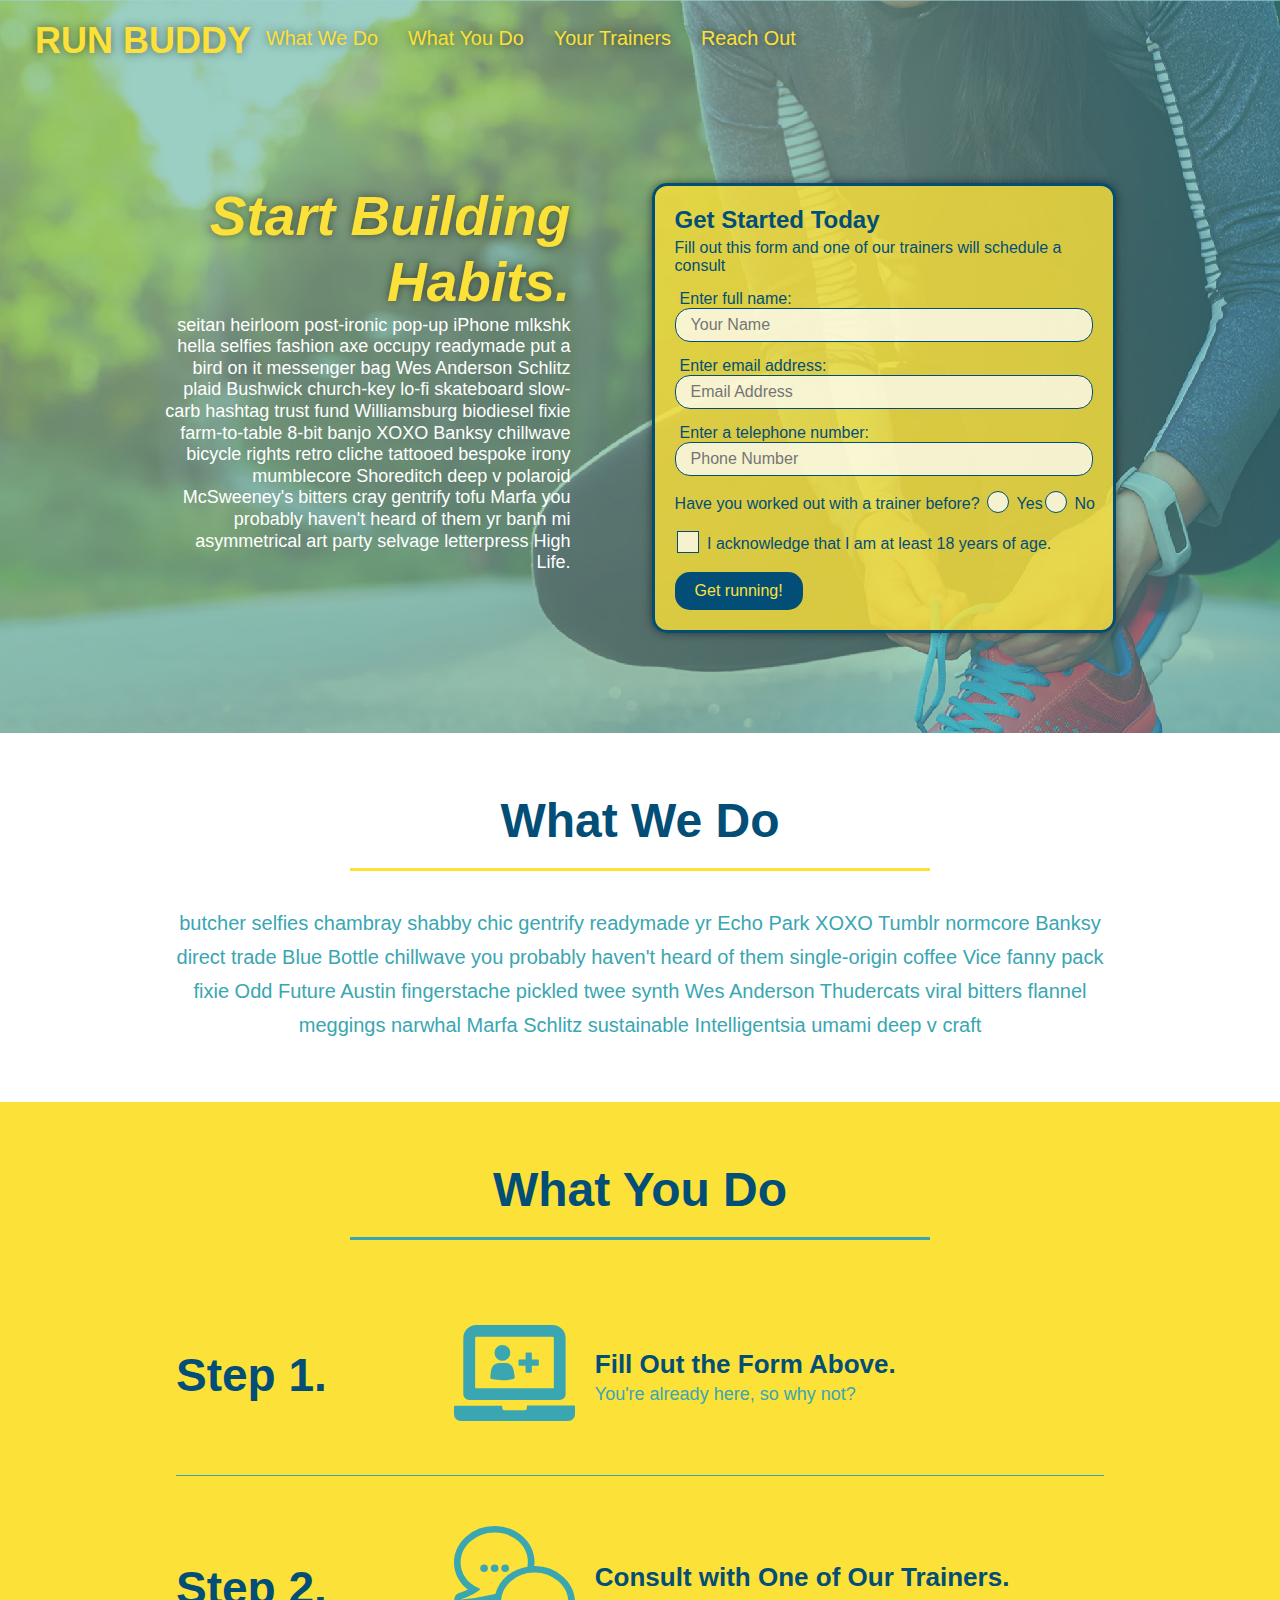
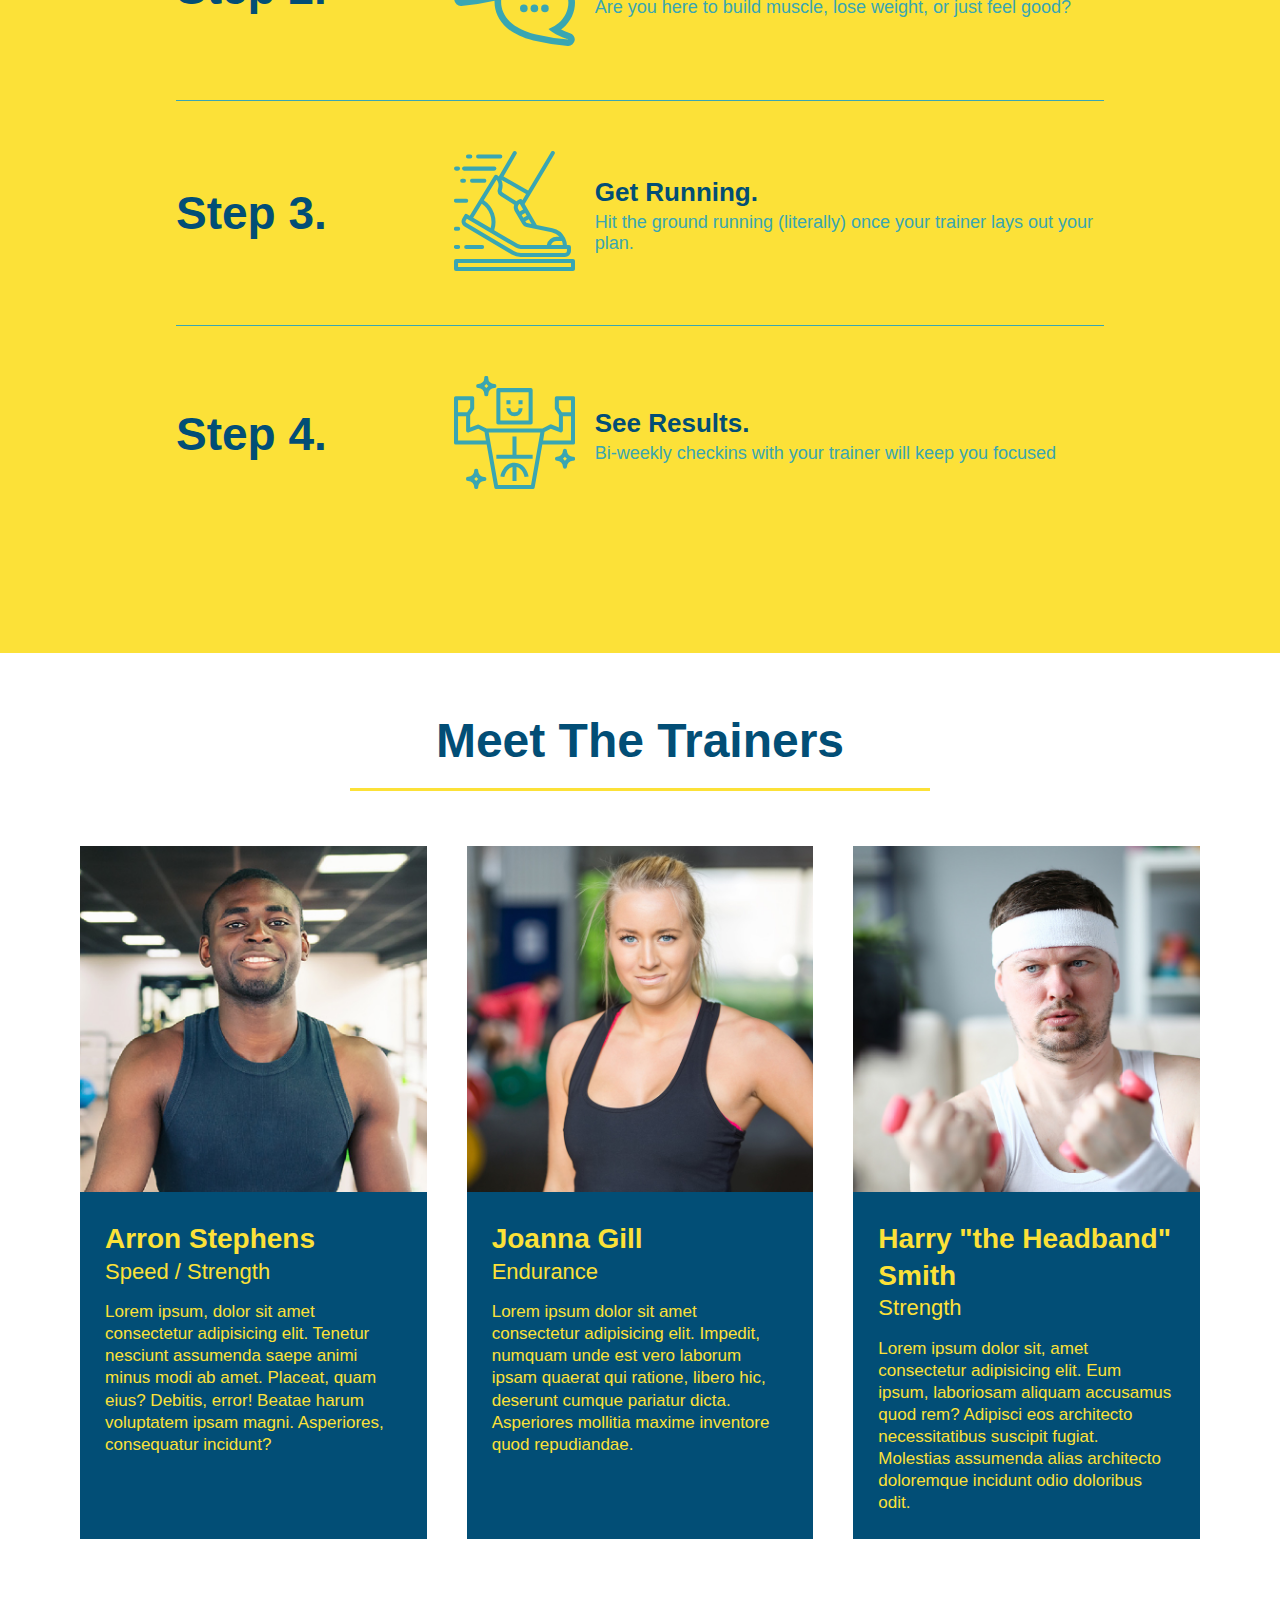
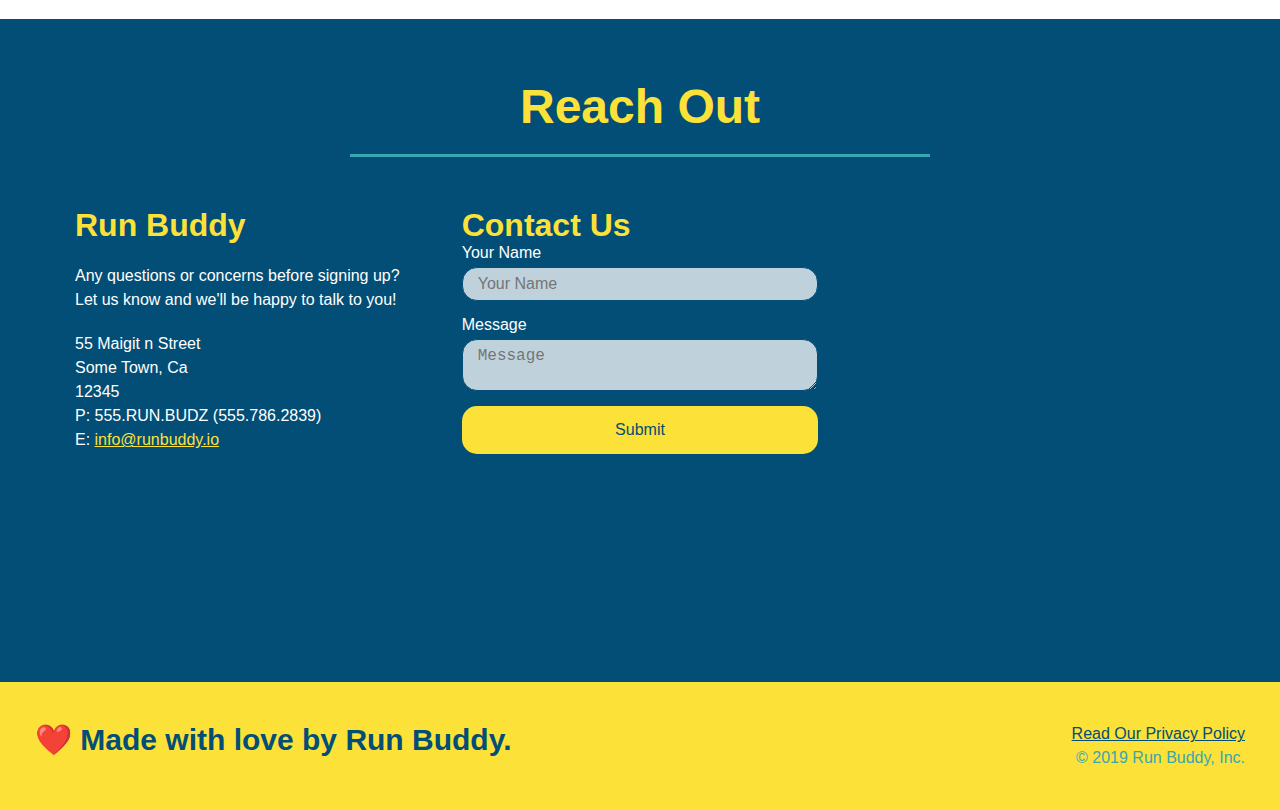
==== commit b26f78df: "final css touches" ====
--- a/index.html
+++ b/index.html
@@ -57,16 +57,20 @@
         <input type="text" placeholder="Phone Number" name="phone" id="phone" class="form-input" />
         <p>
           Have you worked out with a trainer before?
-          <input type="radio" name="trainer-confirm" id="trainer-yes" />
-          <label for="trainer-yes">Yes</label>
-          <input type="radio" name="trainer-confirm" id="trainer-no" />
-          <label for="trainer-no">No</label>
+          <span class="radio-wrapper">
+            <input type="radio" name="trainer-confirm" id="trainer-yes" />
+            <label for="trainer-yes">Yes</label>
+          </span>
+          <span class="radio-wrapper">
+            <input type="radio" name="trainer-confirm" id="trainer-no" />
+            <label for="trainer-no">No</label>
+          </span>
         </p>
         <p>
-          <label for="checkbox">
-            I acknowledge that I am at least 18 years of age.
-          </label>
-          <input type="checkbox" name="checkpoint1" id="checkbox" />
+          <span class="checkbox-wrapper">
+            <input type="checkbox" name="age-confirm" id="checkbox" />
+            <label for="checkbox">I acknowledge that I am at least 18 years of age.</label>
+          </span>
         </p>
         <button type="submit">
           Get running!
--- a/assets/css/style.css
+++ b/assets/css/style.css
@@ -1,34 +1,50 @@
 * {
+  box-sizing: border-box;
   margin: 0;
   padding: 0;
-  box-sizing: border-box;
+}
+
+:root {
+  --primary-color: #fce138;
+  --secondary-color: #024e76;
+  --tertiary-color: #39a6b2;
 }
 
 body {
-  /* more on this crazy alphanumerical value in a minute! */
-  color: #39a6b2;
+  color: var(--tertiary-color);
   font-family: Helvetica, Arial, sans-serif;
 }
 
-/* apply styles to <header> */
+
+/* HEADER / NAV BAR STYLES START */
+
 header {
+  background-image: url('../images/hero-bg.jpg');
+  background-size: cover;
+  background-position: center;
+  background-attachment: fixed;
+  background-position: 80%;
   padding: 20px 35px;
-  background-color: #39a6b2;
-  display: flex;
-  justify-content: space-between;
-  flex-wrap: wrap;
+  background-color: var(--tertiary-color);
+  display: flex;
+  flex-wrap: wrap;
+  position: -webkit-sticky;
+  position: sticky;
+  top: 0;
+  z-index: 9999;
 }
 
 header h1 {
   font-weight: bold;
   margin: 0;
   font-size: 36px;
-  color: #fce138;
+  color: var(--primary-color);
+  text-shadow: 0 0 10px rgba(0, 0, 0, 0.5);
 }
 
 header a {
   text-decoration: none;
-  color: #fce138;
+  color: var(--primary-color);
 }
 
 header nav {
@@ -44,23 +60,35 @@
 }
 
 header nav ul li a {
-  padding: 10px 15px
+  padding: 10px 15px;
   font-weight: lighter;
   font-size: 1.55vw;
-}
-
-/*footer styling start*/
+  text-shadow: 0 0 10px rgba(0, 0, 0, 0.5);
+}
+
+header nav ul li a:hover {
+  background: var(--primary-color);
+  color: var(--secondary-color);
+  border-radius: 15px;
+  text-shadow: none;
+}
+
+/* HEADER / NAVBAR STYLES END */
+
+
+
+/* FOOTER STYLES START */
 footer {
-  background: #fce138;
+  background: var(--primary-color);
+  padding: 40px 35px;
+  display: flex;
+  justify-content: space-between;
+  flex-wrap: wrap;
   width: 100%;
-  padding: 40px 35px;
-  display: flex;
-  justify-content: space-between;
-  flex-wrap: wrap;
 }
 
 footer h2 {
-  color: #024e76;
+  color: var(--secondary-color);
   font-size: 30px;
   margin: 0;
 }
@@ -71,32 +99,26 @@
 }
 
 footer a {
-  color: #024e76;
-}
-
+  color: var(--secondary-color);
+}
+/* END FOOTER STYLES */
+
+/* STYLE ALL SECTION TAGS */
 section {
   padding: 60px;
 }
-/* footer styling end */
-
-/* Hero Style Start */
+
+/* HERO STYLES START */
 .hero {
   background-image: url('../images/hero-bg.jpg');
   background-size: cover;
   background-position: center;
+  background-attachment: fixed;
+  background-position: 80%;
   display: flex;
   justify-content: center;
   flex-wrap: wrap;
   align-items: flex-start;
-}
-/* Hero Style End */
-
-/* secondary page hero */
-.hero-secondary {
-  margin: 20px;
-  background-color: black;
-  font-size: 20px;
-  color: red;
 }
 
 .hero-cta {
@@ -111,141 +133,216 @@
 .hero-cta h2 {
   font-style: italic;
   font-size: 55px;
-  color: #fce138;
-}
-
-/*hero form styling start*/
+  color: var(--primary-color);
+  text-shadow: 0 0 10px rgba(0, 0, 0, 0.5);
+}
+
 .hero-form {
-  border: 3px solid #024e76;
-  background-color: #fce138;
+  border: 3px solid var(--secondary-color);
+  background-color: rgba(252, 225, 56, 0.8);
   padding: 20px;
-  color: #024e76;
+  color: var(--secondary-color);
   width: 40%;
   margin: 3.5%;
+  box-shadow: 0 0 10px rgba(0, 0, 0, 0.5);
+  border-radius: 15px;
+}
+
+.checkbox-wrapper label, .radio-wrapper label {
+  position: relative;
+  left: 10px;
+  margin: 10px;
+  line-height: 1.6;
+}
+
+.checkbox-wrapper input, .radio-wrapper input {
+  opacity: 0;
+}
+
+.checkbox-wrapper label::before, .radio-wrapper label::before {
+  content: "";
+  height: 20px;
+  width: 20px;
+  background: rgba(255,255,255, 0.75);
+  border: 1px solid var(--secondary-color);
+  position: absolute;
+  top: -4px;
+  left: -30px;
+}
+
+.radio-wrapper label::before {
+  border-radius: 50%;
+}
+
+.radio-wrapper label::after {
+  content: "";
+  width: 20px;
+  height: 20px;
+  border-radius: 50%;
+  background: var(--secondary-color);
+  position: absolute;
+  left: -29px;
+  top: -3px;
+  background-image: radial-gradient(circle, var(--tertiary-color), var(--secondary-color));
+}
+
+.checkbox-wrapper label::after {
+  content: "";
+  height: 6px;
+  width: 14px;
+  border-left: 2px solid var(--secondary-color);
+  border-bottom: 2px solid var(--secondary-color);
+  position: absolute;
+  left: -26px;
+  top: 1px;
+  transform: rotate(-58deg);
+}
+
+.checkbox-wrapper input + label::after, .radio-wrapper input + label::after {
+  content: none;
+}
+
+.checkbox-wrapper input:checked + label::after, .radio-wrapper input:checked + label::after {
+  content: "";
 }
 
 .hero-form h3 {
   font-size: 24px;
   margin: 0;
 }
-
 .hero-form p {
   margin: 5px 0 15px 0;
-  font-size: small;
 }
 
 .form-input {
-  border: 1px solid #024e76;
+  border: 1px solid var(--secondary-color);
   display: block;
   padding: 7px 15px;
   font-size: 16px;
-  color: #024e76;
+  color: var(--secondary-color);
   width: 100%;
-  margin-bottom: 15px;
+  margin-bottom: 15px; 
+  border-radius: 15px;
+  background-color: rgba(255,255,255, 0.75);
+}
+
+.form-input:focus {
+  background-color: rgba(255,255,255, 1);
+  outline: none;
 }
 
 .hero-form label {
-  margin: 0 5px; 
-  font-size: small;
+  margin: 0 5px;
 }
 
 .hero-form button {
-  color: #fce138;
-  background-color: #024e76;
+  color: var(--primary-color);
+  background-color: var(--secondary-color);
   border: none;
   padding: 10px 20px;
   font-size: 16px;
-}
-/*hero form styling end*/
-
-/*what we do styling start*/
+  border-radius: 15px;
+} 
+
+.hero-form button:hover {
+  background-color: var(--tertiary-color);
+}
+
+/* HERO STYLES END */
+
+
+/* SECTION TITLE STYLES START */
+.section-title {
+  font-size: 48px;
+  border-bottom: 3px solid;
+  color: var(--secondary-color);
+  padding-bottom: 20px;
+  text-align: center;
+  margin: 0 auto 35px auto;
+  width: 50%;
+}
+
+.primary-border {
+  border-color: var(--primary-color);
+}
+
+.secondary-border {
+  border-color: var(--tertiary-color);
+}
+/* SECTION TITLE STYLES END */
+
+/* WHAT WE DO STYLES */
 
 .intro p {
   line-height: 1.7;
-  color: #39a6b2;
+  color: var(--tertiary-color);
   width: 80%;
+  margin: 0 auto;
   font-size: 20px;
-  margin: 0 auto;
   text-align: center;
 }
-/*what we do styling end*/
-
-/*what you do styling start*/
-.steps {
-  background: #fce138;
-}
-
-.step-info {
-  flex: 2 70%;
-  display: flex;
-  flex-wrap: wrap;
-  align-items: center;
-}
-
-.step-img img {
-  max-width: 100%;
-}
-
-.step-img {
-  flex: 1 12%;
-  margin-right: 20px;
-}
-
-.step-text {
-  flex: 12;
-}
-
-.step h3 {
-  color: #024e76;
-  font-size: 46px;
-  flex: 1 30%;
-}
-
-.step-text p {
-  color: #39a6b2;
-  font-size: 18px;
-  flex: 12;
-}
-
-.step-text h4 {
-  font-size: 26px;
-  line-height: 1.5;
-  color: #024e76;
+/* WHAT WE DO STYLES END */
+
+
+/* WHAT YOU DO STYLES START */
+.steps { 
+  background: var(--primary-color);
 }
 
 .step {
   margin: 50px auto;
   padding-bottom: 50px;
   width: 80%;
-  border-bottom: 1px solid #39a6b2;
   display: flex;
   flex-wrap: wrap;
   align-items: center;
   justify-content: space-between;
 }
 
-/*what you do styling end*/
-
-.section-title {
-  font-size: 48px;
-  color: #024e76;
-  border-bottom: 3px solid;
-  padding-bottom: 20px;
-  text-align: center;
-  margin: 0 auto 35px auto;
-  width: 50%;
-}
-
-.primary-border {
-  border-color: #fce138;
-}
-
-.secondary-border {
-  border-color: #39a6b2;
-}
-
-/*Meet the trainers styling start*/
-
+.step:not(:last-child) {
+  border-bottom: 1px solid var(--tertiary-color);
+}
+
+.step h3 {
+  color: var(--secondary-color);
+  font-size: 46px;
+  flex: 1 30%;
+}
+
+.step-info {
+  flex: 2 70%;
+  display: flex;
+  flex-wrap: wrap;
+  align-items: center;
+}
+
+.step-img {
+  flex: 1 12%;
+  margin-right: 20px;
+}
+
+.step-img img {
+  max-width: 100%;
+}
+
+.step-text {
+  flex: 12;
+}
+
+.step-text p {
+  color: var(--tertiary-color);
+  font-size: 18px;
+}
+
+.step-text h4 {
+  font-size: 26px;
+  line-height: 1.5;
+  color: var(--secondary-color);
+}
+
+/* WHAT YOU DO STYLES END */
+
+/* MEET THE TRAINERS START */
 .trainers {
   width: 100%;
   margin: 0 auto;
@@ -256,9 +353,9 @@
 
 .trainer {
   margin: 20px;
-  background: #024e76;
-  color: #fce138;
   flex: 1;
+  background: var(--secondary-color);
+  color: var(--primary-color);
 }
 
 .trainer img {
@@ -283,19 +380,15 @@
 .trainer-bio p {
   font-size: 17px;
 }
-/* Meet the trainers styling end */
+/* TRAINER STYLES END */
 
 /* REACH OUT STYLES START */
 .contact {
-  background: #024e76;
+  background: var(--secondary-color);
 }
 
 .contact h2 {
-  color: #fce138;
-}
-
-.contact-info iframe {
-  height: 400px;
+  color: var(--primary-color);
 }
 
 .contact-info {
@@ -309,34 +402,17 @@
   margin: 15px;
 }
 
+.contact-info iframe {
+  height: 400px;
+}
+
 .contact-info div {
   color: white;
 }
 
 .contact-info h3 {
-  color: #fce138;
+  color: var(--primary-color);
   font-size: 32px;
-}
-
-.contact-form input, .contact-form textarea{
-  border: 1px solid #024e76;
-  display: block;
-  padding: 7px 15px;
-  font-size: 16px;
-  color: #024e76;
-  width: 100%;
-  margin-bottom: 15px;
-  margin-top: 5px;
-}
-
-.contact-form button {
-  width: 100%;
-  border: none;
-  background: #fce138;
-  color: #024e76;
-  text-align: center;
-  padding: 15px 0;
-  font-size: 16px;
 }
 
 .contact-info p, .contact-info address {
@@ -346,14 +422,48 @@
   font-style: normal;
 }
 
+.contact-form input, .contact-form textarea {
+  border: 1px solid var(--secondary-color);
+  display: block;
+  padding: 7px 15px;
+  font-size: 16px;
+  color: var(--secondary-color);
+  width: 100%;
+  margin-bottom: 15px;
+  margin-top: 5px;
+  border-radius: 15px;
+  background-color: rgba(255,255,255, 0.75);
+}
+
+.contact-form input:focus, .contact-form textarea:focus {
+  background-color: rgba(255,255,255, 1);
+  outline: none;
+}
+
+.contact-form button {
+  width: 100%;
+  border: none;
+  background: var(--primary-color);
+  color: var(--secondary-color);
+  text-align: center;
+  padding: 15px 0;
+  font-size: 16px;
+  border-radius: 15px;
+}
+
+.contact-form button:hover {
+  color: var(--primary-color);
+  background: var(--tertiary-color);
+}
+
 .contact-info a {
-  color: #fce138;
-}
+  color: var(--primary-color);
+}
+
 
 /* REACH OUT STYLES END */
 
-/* Utilities */
-
+/* UTILITIES */
 .text-left {
   text-align: left;
 }
@@ -366,15 +476,111 @@
   display: flex;
 }
 
+/* MEDIA QUERY FOR SMALLER DESKTOP SCREENS AND SMALLER */
 @media screen and (max-width: 980px) {
- 
-}
-
+  header {
+    padding-bottom: 0;
+    justify-content: center;
+    position: relative;
+  }
+
+  header h1 {
+    width: 100%;
+    text-align: center;
+  }
+
+  header nav ul {
+    margin-top: 20px;
+    width: 100%;
+    justify-content: center;
+  }
+
+  header nav ul li a {
+    font-size: 20px;
+  }
+
+  footer h2, footer div {
+    text-align: center;
+    width: 100%;
+  }
+
+  .hero-cta, .hero-form {
+    width: 100%;
+  }
+  
+  .hero-cta {
+    text-align: center;
+  }
+
+  .section-title {
+    width: 80%;
+  }
+  
+  .trainer {
+    flex: 0 70%;
+  }
+  
+  .contact-info iframe{
+    flex: 1 100%;
+  }
+}
+
+/* MEDIA QUERY FOR TABLETS AND SMALLER */
 @media screen and (max-width: 768px) {
-
-}
-
+  section {
+    padding: 30px 15px;
+  }
+
+  .step h3 {
+    flex: 1 100%;
+    text-align: center;
+  }
+
+  .step-info {
+    flex: 2 100%;
+    text-align: center;
+    justify-content: center;
+  }
+
+  .step-img {
+    flex: 0 32%;
+    margin-right: 0;
+    margin-top: 15px;
+    margin-bottom: 15px;
+  }
+
+  .step-text {
+    flex: 100%;  
+  }
+}
+
+/* MEDIA QUERY FOR MOBILE PHONES AND SMALLER */
 @media screen and (max-width: 575px) {
-
-  
+  .hero-form button {
+    width: 100%;
+  }
+
+  .section-title {
+    width: 95%;
+  }
+
+  .intro p {
+    width: 100%;
+  }
+
+  .trainer {
+    flex: 0 100%;
+  }
+
+  .contact-info {
+    text-align: center;
+  }
+
+  .contact-info > * {
+    flex: 0 100%;
+  }
+
+  .contact-form {
+    order: 3;
+  }
 }